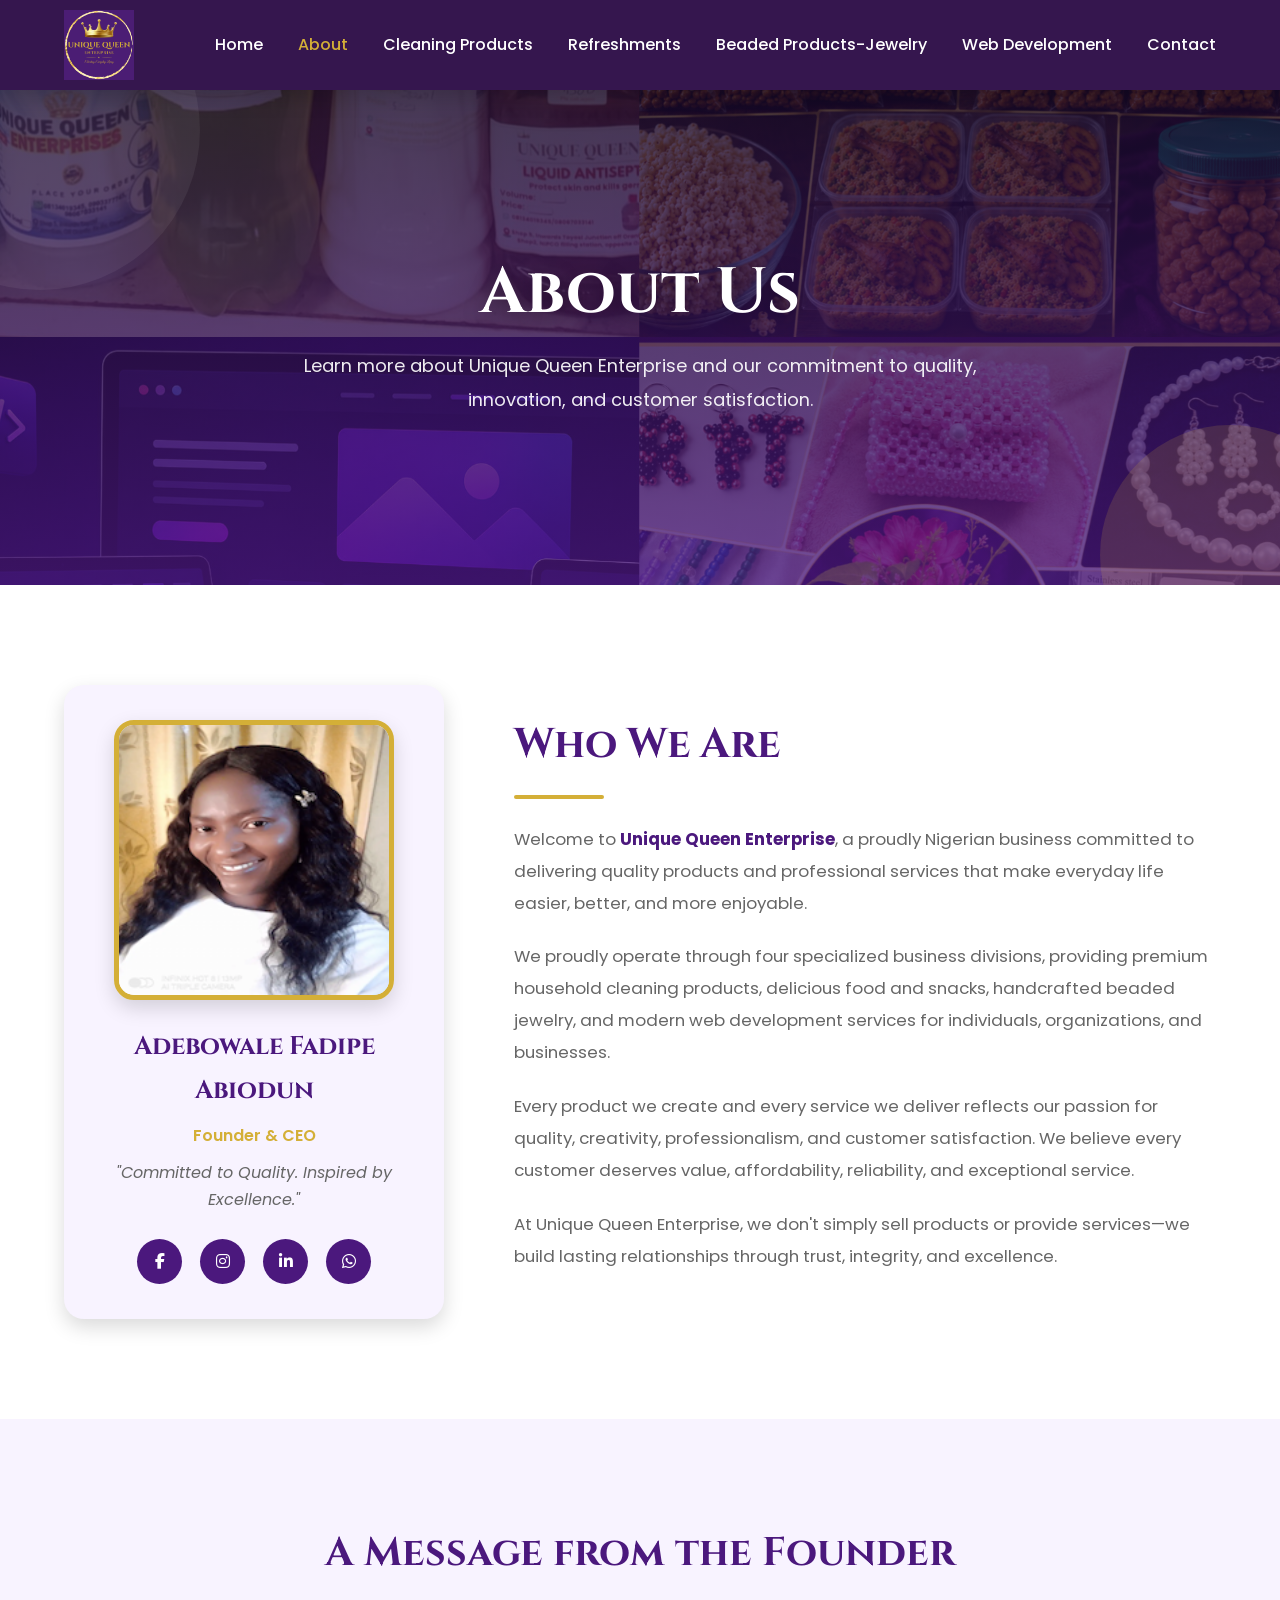
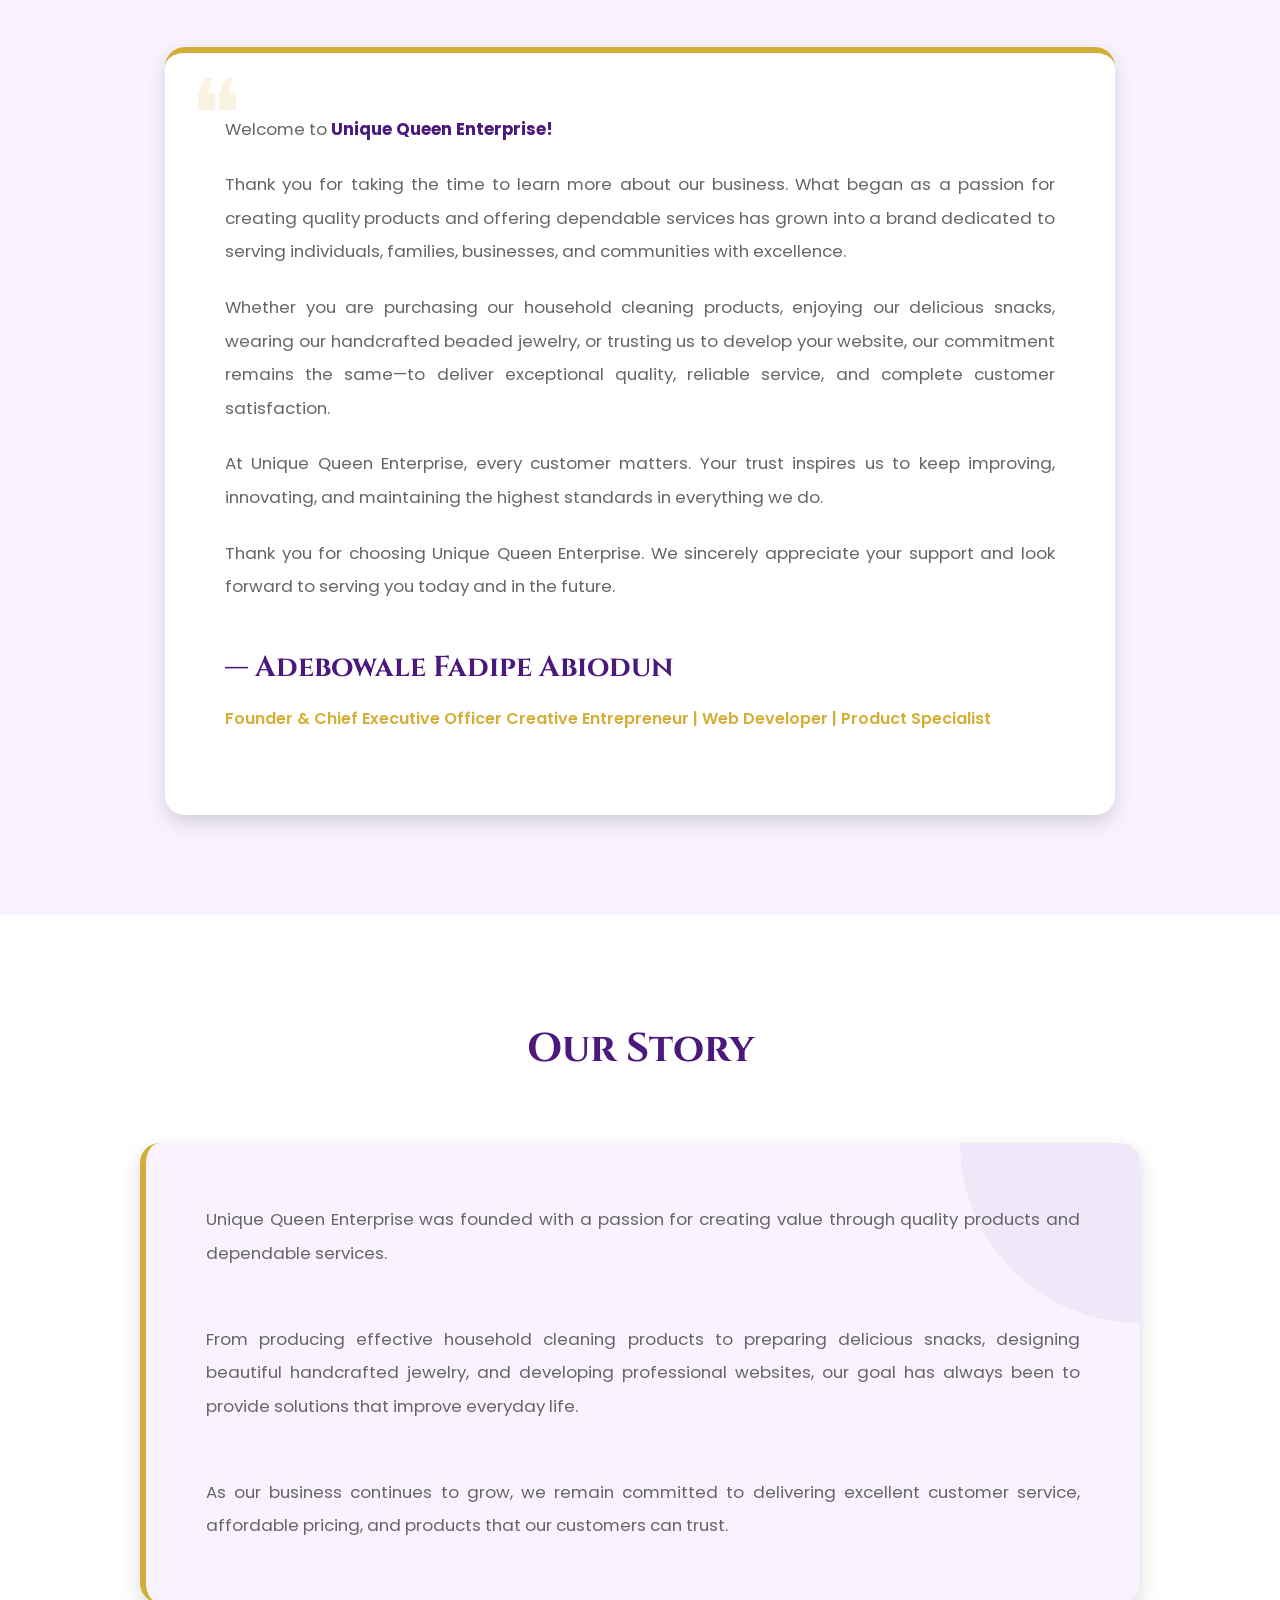
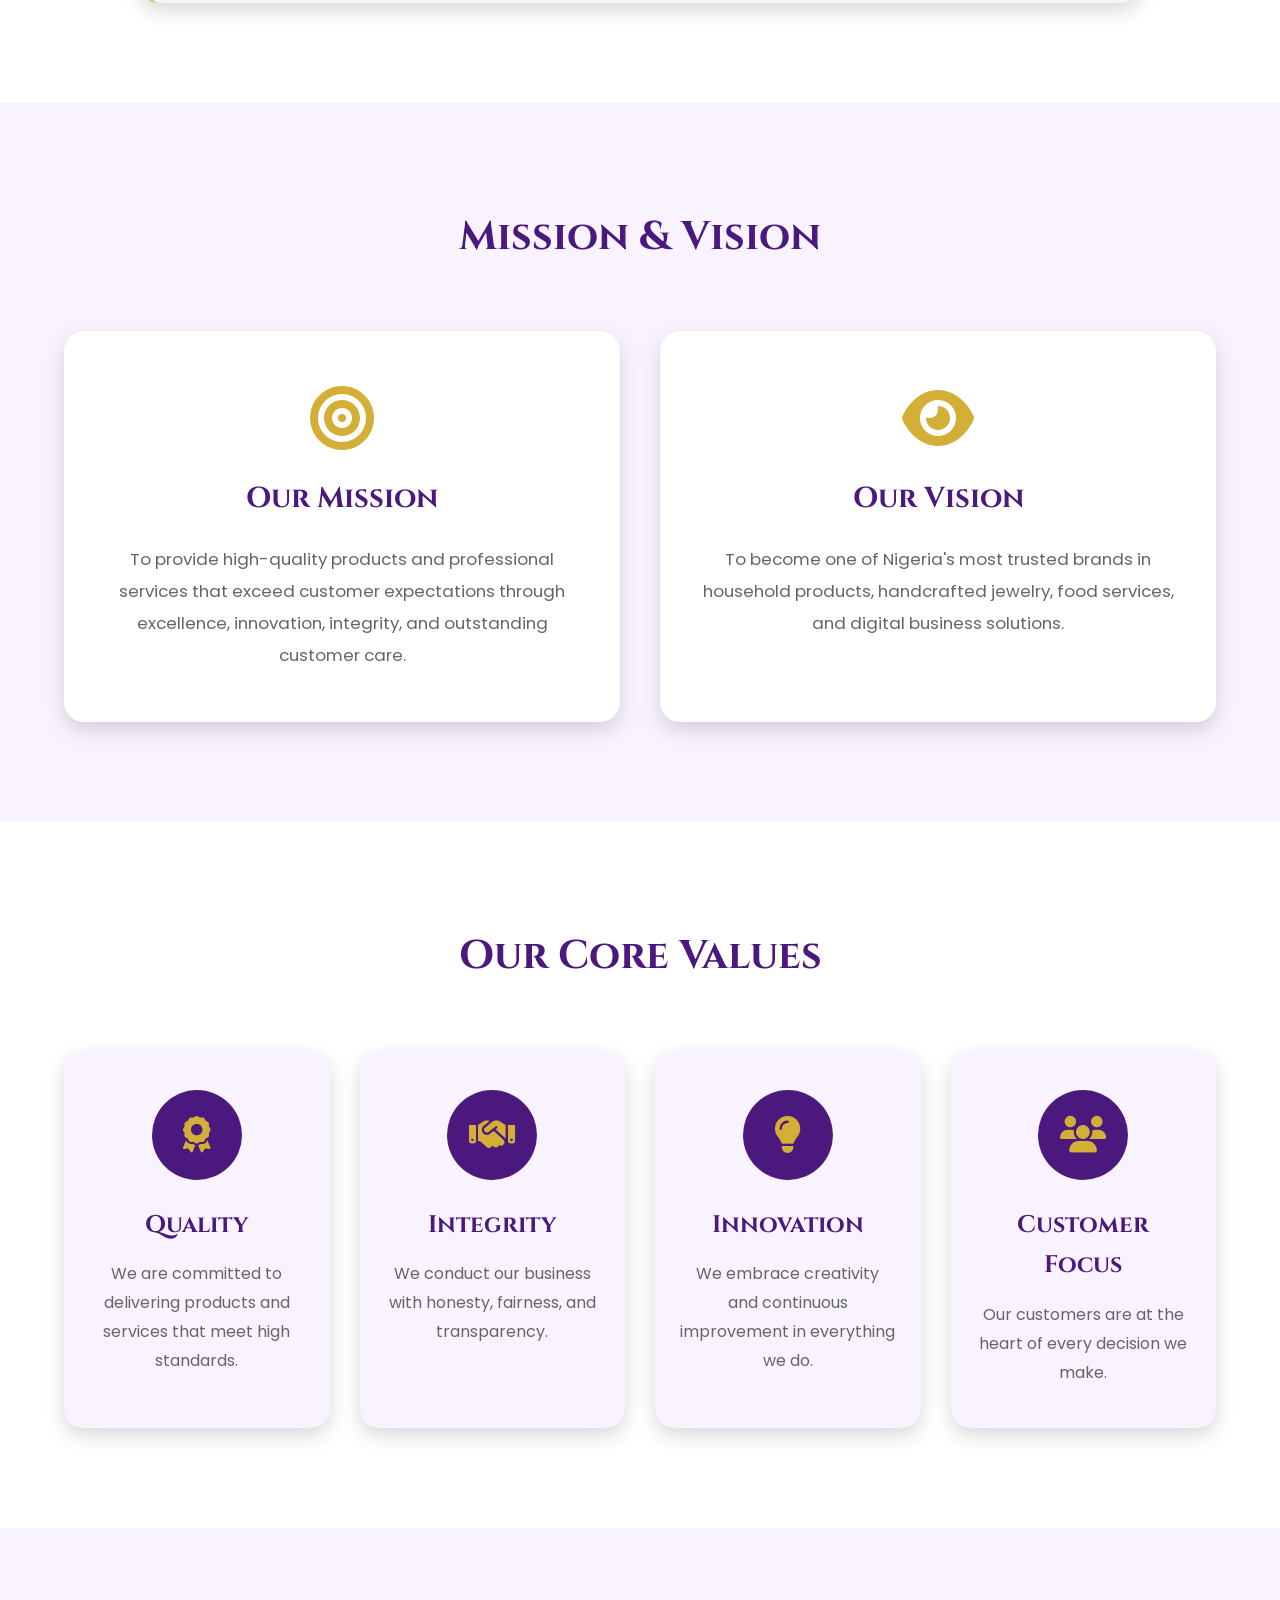
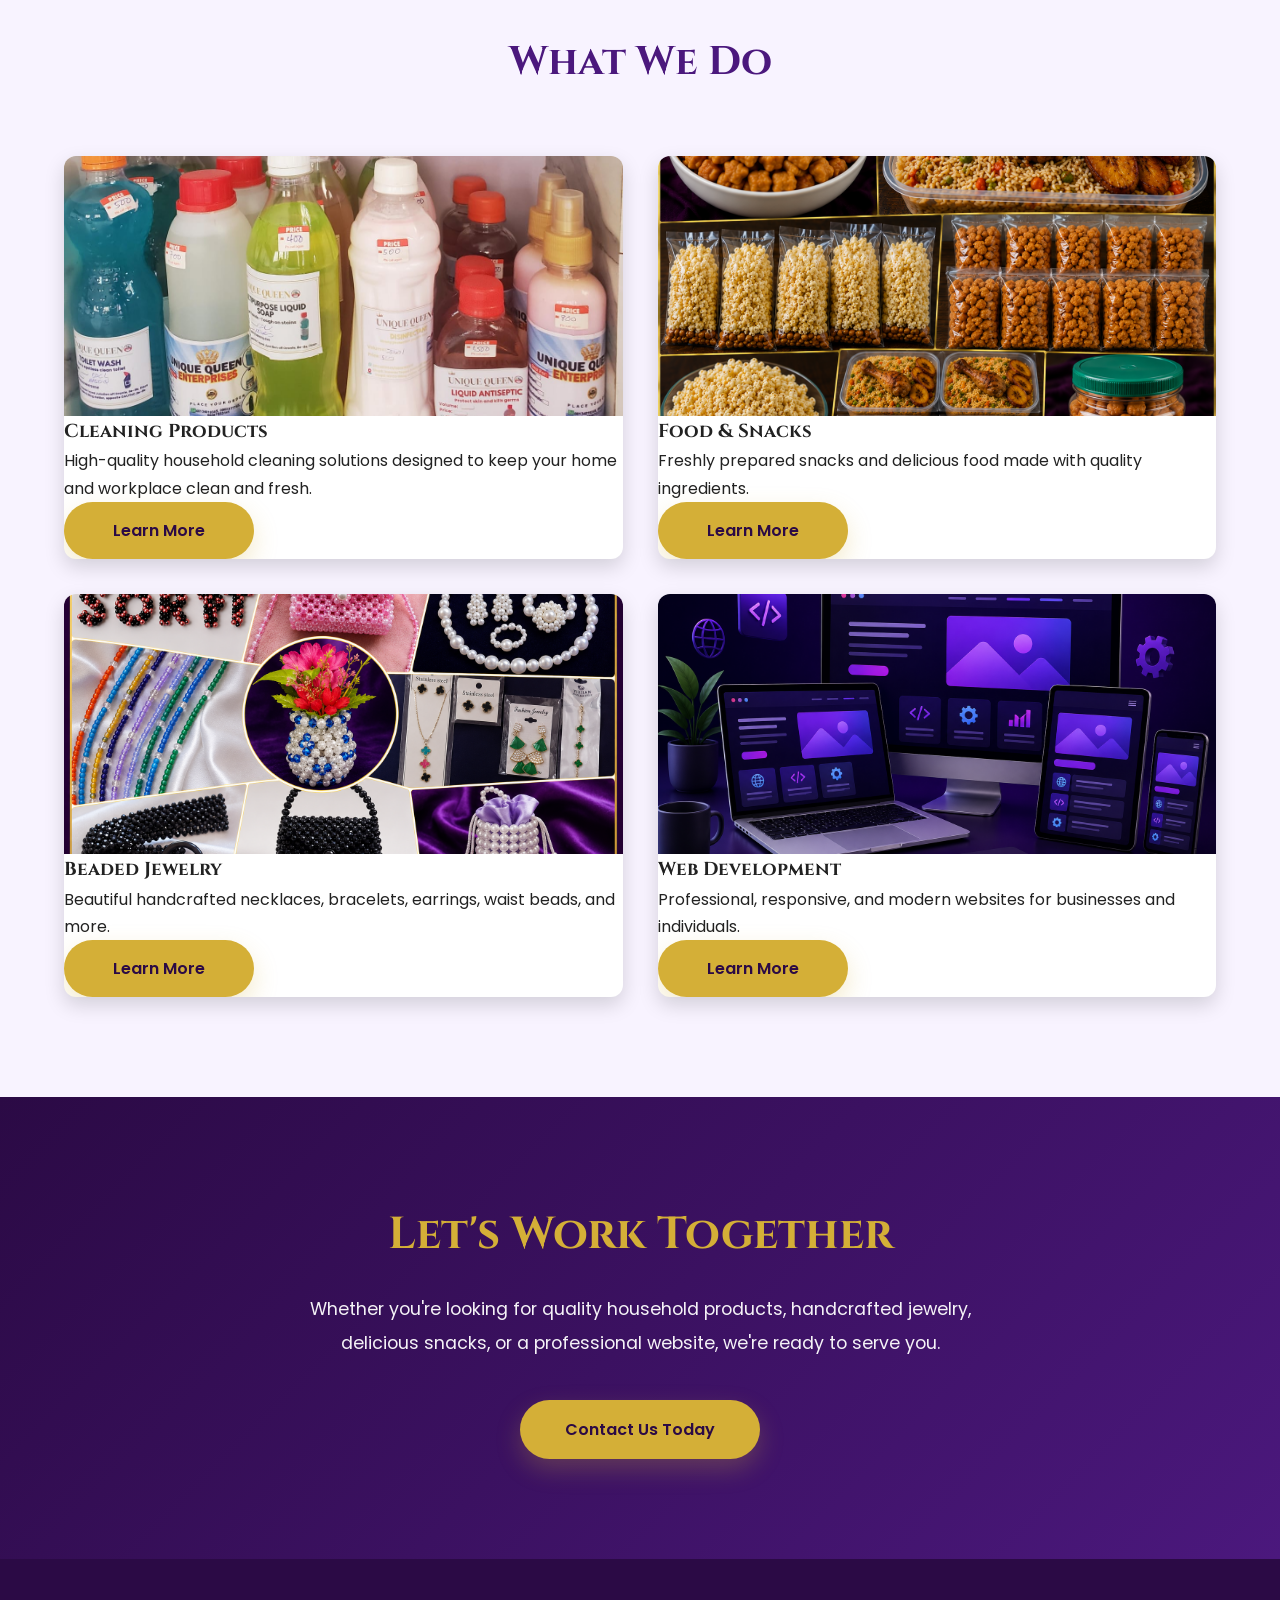
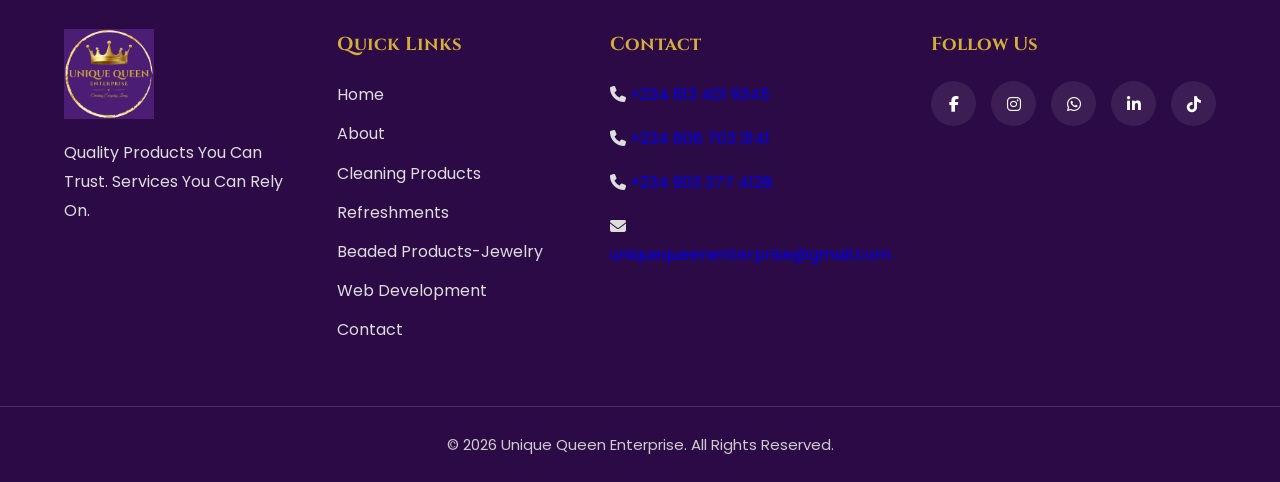
==== about.html @ b4d43f3b "Initial website upload" ====
<!DOCTYPE html>
<html lang="en">

<head>
    <meta charset="UTF-8">
    <meta name="viewport" content="width=device-width, initial-scale=1.0">
    <title>Unique Queen Enterprise | Your Trusted Partner for Quality Products, Creative Crafts & Digital Solutions.</title>
    <meta name="description"content="Unique Queen Enterprise offers quality household cleaning products, food and snacks, beaded jewelry, and professional web development services.">
    <!-- Google Fonts -->
    <link rel="preconnect" href="https://fonts.googleapis.com">
    <link rel="preconnect" href="https://fonts.gstatic.com" crossorigin>
    <link href="https://fonts.googleapis.com/css2?family=Cinzel:wght@500;600;700&family=Poppins:wght@300;400;500;600;700&display=swap" rel="stylesheet">
    <!-- Font Awesome -->
    <link rel="stylesheet" href="https://cdnjs.cloudflare.com/ajax/libs/font-awesome/6.6.0/css/all.min.css">
    <!-- CSS -->
    <link rel="stylesheet" href="css/style.css">
    <link rel="stylesheet" href="css/about.css">
    <link rel="stylesheet" href="css/responsive.css">
</head>

<body>
    <!--==========================
            HEADER
    ===========================-->
    <header class="header">
        <div class="container">
            <a href="index.html" class="logo">
                <img src="images/logo.png" alt="Unique Queen Enterprise Logo">
            </a>
            <nav class="navbar">
                <ul class="nav-links">
                    <li><a href="index.html">Home</a></li>
                    <li><a href="about.html" class="active" >About</a></li>
                    <li><a href="cleaning-products.html">Cleaning Products</a></li>
                    <li><a href="refreshments.html">Refreshments</a></li>
                    <li><a href="jewelry-beads.html">Beaded Products-Jewelry</a></li>
                    <li><a href="web-development.html">Web Development</a></li>
                    <li><a href="contact.html">Contact</a></li>
                </ul>
            </nav>
            <div class="menu-toggle">
                <i class="fa-solid fa-bars"></i>
            </div>
        </div>
    </header>

    <!--======================================
            PAGE BANNER
    =======================================-->
    <section class="page-banner">
        <div class="container">
            <h1>About Us</h1>
            <p>
                Learn more about Unique Queen Enterprise and our commitment to quality,
                innovation, and customer satisfaction.
            </p>
        </div>

</section>

<!--======================================
            WHO WE ARE
=======================================-->

<section class="about section">

    <div class="container about-container">

        <div class="about-image">

            <img src="images/abiodun profile.png"
                alt="Adebowale Fadipe Abiodun - Founder of Unique Queen Enterprise">

            <h3 class="owner-name">
                Adebowale Fadipe Abiodun
            </h3>

            <p class="owner-title">
                Founder & CEO
            </p>

            <p class="owner-quote">
                "Committed to Quality. Inspired by Excellence."
            </p>

            <div class="owner-social">

                <a href="#" aria-label="Facebook">
                    <i class="fab fa-facebook-f"></i>
                </a>

                <a href="#" aria-label="Instagram">
                    <i class="fab fa-instagram"></i>
                </a>

                <a href="#" aria-label="LinkedIn">
                    <i class="fab fa-linkedin-in"></i>
                </a>

                <a href="#" aria-label="WhatsApp">
                    <i class="fab fa-whatsapp"></i>
                </a>

            </div>

        </div>

        <div class="about-text">

            <h2>Who We Are</h2>

            <p>

                Welcome to <strong>Unique Queen Enterprise</strong>,
                a proudly Nigerian business committed to delivering
                quality products and professional services that make
                everyday life easier, better, and more enjoyable.

            </p>

            <p>

                We proudly operate through four specialized business
                divisions, providing premium household cleaning
                products, delicious food and snacks, handcrafted
                beaded jewelry, and modern web development services
                for individuals, organizations, and businesses.

            </p>

            <p>

                Every product we create and every service we deliver
                reflects our passion for quality, creativity,
                professionalism, and customer satisfaction.
                We believe every customer deserves value,
                affordability, reliability, and exceptional service.

            </p>

            <p>

                At Unique Queen Enterprise, we don't simply sell
                products or provide services—we build lasting
                relationships through trust, integrity,
                and excellence.

            </p>

        </div>

    </div>

</section>

<!--======================================
        MESSAGE FROM THE FOUNDER
=======================================-->

<section class="section founder-message">

    <div class="container">

        <h2 class="section-title">

            A Message from the Founder

        </h2>

        <div class="card">

            <div class="founder-content">

                <p>

                    Welcome to <strong>Unique Queen Enterprise!</strong>

                </p>

                <p>

                    Thank you for taking the time to learn more about our
                    business. What began as a passion for creating quality
                    products and offering dependable services has grown into
                    a brand dedicated to serving individuals, families,
                    businesses, and communities with excellence.

                </p>

                <p>

                    Whether you are purchasing our household cleaning
                    products, enjoying our delicious snacks,
                    wearing our handcrafted beaded jewelry,
                    or trusting us to develop your website,
                    our commitment remains the same—to deliver
                    exceptional quality, reliable service,
                    and complete customer satisfaction.

                </p>

                <p>

                    At Unique Queen Enterprise, every customer matters.
                    Your trust inspires us to keep improving,
                    innovating, and maintaining the highest standards
                    in everything we do.

                </p>

                <p>

                    Thank you for choosing Unique Queen Enterprise.
                    We sincerely appreciate your support and look
                    forward to serving you today and in the future.

                </p>

                <h3 class="signature">

                    — Adebowale Fadipe Abiodun

                </h3>

                <p class="owner-title">

                    Founder & Chief Executive Officer
                    Creative Entrepreneur | Web Developer | Product Specialist

                </p>

            </div>

        </div>

    </div>

</section>

<!--======================================
            OUR STORY
=======================================-->

<section class="section our-story">

    <div class="container">

        <h2 class="section-title">Our Story</h2>

        <div class="story-card">

            <div class="story-content">

                <p>

                    Unique Queen Enterprise was founded with a passion for
                    creating value through quality products and dependable
                    services.

                </p>

                <br>

                <p>

                    From producing effective household cleaning products to
                    preparing delicious snacks, designing beautiful handcrafted
                    jewelry, and developing professional websites, our goal has
                    always been to provide solutions that improve everyday life.

                </p>

                <br>

                <p>

                    As our business continues to grow, we remain committed to
                    delivering excellent customer service, affordable pricing,
                    and products that our customers can trust.

                </p>

            </div>

        </div>

    </div>

</section>

<!--======================================
            MISSION & VISION
=======================================-->

<section class="why-us section">

    <div class="container">

        <h2 class="section-title">

            Mission & Vision

        </h2>

        <div class="features">

            <div class="feature">

                <i class="fas fa-bullseye"></i>

                <h3>Our Mission</h3>

                <p>

                    To provide high-quality products and professional services
                    that exceed customer expectations through excellence,
                    innovation, integrity, and outstanding customer care.

                </p>

            </div>

            <div class="feature">

                <i class="fas fa-eye"></i>

                <h3>Our Vision</h3>

                <p>

                    To become one of Nigeria's most trusted brands in household
                    products, handcrafted jewelry, food services, and digital
                    business solutions.

                </p>

            </div>

        </div>

    </div>

</section>

<!--======================================
            OUR CORE VALUES
=======================================-->

<section class="services section">

    <div class="container">

        <h2 class="section-title">

            Our Core Values

        </h2>

        <div class="features">

            <div class="feature">

                <i class="fas fa-award"></i>

                <h3>Quality</h3>

                <p>
                    We are committed to delivering products and services that
                    meet high standards.
                </p>

            </div>

            <div class="feature">

                <i class="fas fa-handshake"></i>

                <h3>Integrity</h3>

                <p>
                    We conduct our business with honesty, fairness,
                    and transparency.
                </p>

            </div>

            <div class="feature">

                <i class="fas fa-lightbulb"></i>

                <h3>Innovation</h3>

                <p>
                    We embrace creativity and continuous improvement in
                    everything we do.
                </p>

            </div>

            <div class="feature">

                <i class="fas fa-users"></i>

                <h3>Customer Focus</h3>

                <p>
                    Our customers are at the heart of every decision we make.
                </p>

            </div>

        </div>

    </div>

</section>

<!--======================================
            WHAT WE DO
=======================================-->

<section class="section">

    <div class="container">

        <h2 class="section-title">

            What We Do

        </h2>

        <div class="card-container">

            <div class="card">

                <img src="images/cleaning products.jpg"
                    alt="Cleaning Products">

                <h3>Cleaning Products</h3>

                <p>

                    High-quality household cleaning solutions designed to keep
                    your home and workplace clean and fresh.

                </p>

                <a href="cleaning.html" class="btn btn-primary">
                    Learn More
                </a>

            </div>

            <div class="card">

                <img src="images/Food and snack.png"
                    alt="Food and Snacks">

                <h3>Food & Snacks</h3>

                <p>

                    Freshly prepared snacks and delicious food made with quality
                    ingredients.

                </p>

                <a href="snacks.html" class="btn btn-primary">
                    Learn More
                </a>

            </div>

            <div class="card">

                <img src="images/Bead.png"
                    alt="Beaded Jewelry">

                <h3>Beaded Jewelry</h3>

                <p>

                    Beautiful handcrafted necklaces, bracelets,
                    earrings, waist beads, and more.

                </p>

                <a href="jewelry.html" class="btn btn-primary">
                    Learn More
                </a>

            </div>

            <div class="card">

                <img src="images/web.png"
                    alt="Web Development">

                <h3>Web Development</h3>

                <p>

                    Professional, responsive, and modern websites for businesses
                    and individuals.

                </p>

                <a href="web-development.html" class="btn btn-primary">
                    Learn More
                </a>

            </div>

        </div>

    </div>

</section>

<!--======================================
            CALL TO ACTION
=======================================-->

<section class="cta">

    <div class="container">

        <h2>

            Let's Work Together

        </h2>

        <p>

            Whether you're looking for quality household products,
            handcrafted jewelry, delicious snacks, or a professional
            website, we're ready to serve you.

        </p>

        <a href="contact.html" class="btn btn-primary">

            Contact Us Today

        </a>

    </div>

</section>

    <!--==========================
            FOOTER
    ===========================-->
    <footer class="footer">
        <div class="container footer-container">
        <!-- Company Info -->
            <div class="footer-box">
                <a href="index.html">
                    <img src="images/logo.png" alt="Unique Queen Enterprise Logo">
                </a>
                <p>
                    Quality Products You Can Trust.
                    Services You Can Rely On.
                </p>
            </div>
        <!-- Quick Links -->
            <div class="footer-box">
                <h3>Quick Links</h3>
                <ul>
                    <li><a href="index.html">Home</a></li>
                    <li><a href="about.html">About</a></li>
                    <li><a href="cleaning-products.html">Cleaning Products</a></li>
                    <li><a href="refreshments.html">Refreshments</a></li>
                    <li><a href="jewelry-beads.html">Beaded Products-Jewelry</a></li>
                    <li><a href="web-development.html">Web Development</a></li>
                    <li><a href="contact.html">Contact</a></li>
                </ul>
            </div>

        <!-- Contact -->
            <div class="footer-box">
                <h3>Contact</h3>
                <p>  
                    <i class="fa-solid fa-phone"></i>
                    <a href="tel:+2348134019345">
                        +234 813 401 9345
                    </a>
                </p>
                <p>
                    <i class="fa-solid fa-phone"></i>
                    <a href="tel:+2348067033141">
                        +234 806 703 3141
                    </a>
                </p>
                <p>
                    <i class="fa-solid fa-phone"></i>
                    <a href="tel:+2349033774128">
                        +234 903 377 4128
                    </a>
                </p>
                <p>
                    <i class="fa-solid fa-envelope"></i>
                    <a href="mailto:uniquequeenenterprise@gmail.com">
                        uniquequeenenterprise@gmail.com
                    </a>
                </p>
            </div>

        <!-- Social Media -->
            <div class="footer-box">
                <h3>Follow Us</h3>
                <div class="social-icons">
                    <a href="#"><i class="fab fa-facebook-f"></i></a>
                    <a href="#"><i class="fab fa-instagram"></i></a>
                    <a href="https://wa.me/2348134019345"><i class="fab fa-whatsapp"></i></a>
                    <a href="#"><i class="fab fa-linkedin-in"></i></a>
                    <a href="#"><i class="fab fa-tiktok"></i></a>
                </div>
            </div>
        </div>
        <div class="copyright">
            <p>
                &copy; 2026 Unique Queen Enterprise. All Rights Reserved.
            </p>
        </div>
    </footer>
    <!-- JavaScript -->
    <script src="js/script.js"></script>

</body>

</html>
---- css/style.css ----
/*======================================
        UNIQUE QUEEN ENTERPRISE
        MAIN STYLESHEET
======================================*/

/*======================================
        GOOGLE FONTS
======================================*/

@import url('https://fonts.googleapis.com/css2?family=Cinzel:wght@500;600;700&family=Poppins:wght@300;400;500;600;700&display=swap');

/*======================================
        CSS VARIABLES
======================================*/

:root{

    --primary:#4B187D;
    --secondary:#2B0A45;
    --gold:#D4AF37;
    --white:#ffffff;
    --light:#F8F3FF;
    --dark:#222222;
    --gray:#666666;

    --shadow:0 8px 20px rgba(0,0,0,.15);

    --transition:.4s ease;

    --radius:12px;

}

/*======================================
        RESET
======================================*/

*{
    margin:0;
    padding:0;
    box-sizing:border-box;
}

html{
    scroll-behavior:smooth;
}

body{

    font-family:'Poppins',sans-serif;

    color:var(--dark);

    background:var(--light);

    line-height:1.7;

    overflow-x:hidden;

}

img{

    display:block;

    width:100%;

}

ul{

    list-style:none;

}

a{

    text-decoration:none;

}

.container{

    width:90%;

    max-width:1200px;

    margin:auto;

}

.section{

    padding:100px 0;

}

/*======================================
        HEADINGS
======================================*/

h1,
h2,
h3,
h4{

    font-family:'Cinzel',serif;

}

.section-title{

    text-align:center;

    color:var(--primary);

    font-size:2.5rem;

    margin-bottom:60px;

}

/*======================================
        HEADER
======================================*/

.header{

    position:fixed;

    width:100%;

    top:0;

    left:0;

    z-index:999;

    background:rgba(43,10,69,.95);

    backdrop-filter:blur(8px);

    box-shadow:var(--shadow);

}

.header .container{

    display:flex;

    justify-content:space-between;

    align-items:center;

    height:90px;

}

.logo img{

    width:70px;

}

/*======================================
        NAVIGATION
======================================*/

.navbar{

    display:flex;

    align-items:center;

}

.nav-links{

    display:flex;

    gap:35px;

}

.nav-links li{

    list-style:none;

}

.nav-links a{

    color:var(--white);

    font-size:16px;

    font-weight:500;

    transition:var(--transition);

}

.nav-links a:hover{

    color:var(--gold);

}

.nav-links a.active{

    color:var(--gold);

}

.menu-toggle{

    display:none;

    font-size:28px;

    color:white;

    cursor:pointer;

}

/*======================================
            HERO
======================================*/

.hero{

    padding-top:90px;

    min-height:100vh;

    display:flex;

    align-items:center;

    position:relative;

    overflow:hidden;

    /* Background Image */

    background-image:
        linear-gradient(rgba(25,10,45,.78), rgba(75,24,125,.78)),
        url("../images/heroimage.jpg");

    background-size:cover;

    background-position:center;

    background-repeat:no-repeat;

}

/* Decorative Shapes */

.hero::before{

    content:"";

    position:absolute;

    width:350px;

    height:350px;

    background:rgba(255,255,255,.06);

    border-radius:50%;

    top:-120px;

    left:-120px;

}

.hero::after{

    content:"";

    position:absolute;

    width:280px;

    height:280px;

    background:rgba(212,175,55,.18);

    border-radius:50%;

    bottom:-100px;

    right:-80px;

}

.hero-overlay{

    width:100%;

    position:relative;

    z-index:2;

    padding:80px 0;

}

/*======================================
        HERO CONTENT
======================================*/

.hero-content{

    max-width:700px;

    display:flex;

    flex-direction:column;

    align-items:flex-start;

}

/* Subtitle */

.hero-subtitle{

    display:inline-block;

    padding:10px 22px;

    background:rgba(255,255,255,.12);

    color:var(--gold);

    border:1px solid rgba(255,255,255,.15);

    border-radius:30px;

    font-size:.95rem;

    font-weight:600;

    letter-spacing:.5px;

    margin-bottom:25px;

    backdrop-filter:blur(8px);

}

/* Heading */

.hero-content h1{

    font-size:4rem;

    line-height:1.15;

    color:var(--white);

    margin-bottom:25px;

    text-shadow:0 4px 20px rgba(0,0,0,.35);

}

/* Paragraph */

.hero-content p{

    max-width:620px;

    font-size:1.12rem;

    color:rgba(255,255,255,.92);

    line-height:1.9;

    margin-bottom:35px;

}

/*======================================
        HERO BUTTONS
======================================*/

.hero-buttons{

    display:flex;

    gap:20px;

    flex-wrap:wrap;

}

/*======================================
            BUTTONS
======================================*/

.btn{

    display:inline-flex;

    align-items:center;

    justify-content:center;

    min-width:190px;

    padding:15px 34px;

    border-radius:50px;

    font-weight:600;

    transition:var(--transition);

}

/* Primary */

.btn-primary{

    background:var(--gold);

    color:var(--secondary);

    box-shadow:0 10px 25px rgba(212,175,55,.25);

}

.btn-primary:hover{

    background:var(--white);

    color:var(--primary);

    transform:translateY(-3px);

}

/* Secondary */

.btn-secondary{

    background:rgba(255,255,255,.12);

    border:2px solid rgba(255,255,255,.75);

    color:var(--white);

    backdrop-filter:blur(6px);

}

.btn-secondary:hover{

    background:var(--white);

    color:var(--primary);

    transform:translateY(-3px);

}

/*======================================
            ABOUT
======================================*/

.about{

    background:var(--white);

}

.about-container{

    display:grid;

    grid-template-columns:1fr 1fr;

    align-items:center;

    gap:70px;

}

.about-image{

    text-align:center;

}

.about-image img{

    width:100%;

    max-width:450px;

    border-radius:25px;

    border:5px solid var(--gold);

    box-shadow:var(--shadow);

    transition:var(--transition);

}

.about-image img:hover{

    transform:scale(1.03);

}

.about-text h2{

    color:var(--primary);

    font-size:2.5rem;

    margin-bottom:25px;

    position:relative;

}

.about-text h2::after{

    content:"";

    display:block;

    width:80px;

    height:4px;

    background:var(--gold);

    margin-top:12px;

    border-radius:10px;

}

.about-text p{

    color:var(--gray);

    font-size:1.05rem;

    line-height:1.9;

    margin-bottom:20px;

}

.about-text strong{

    color:var(--primary);

}

.about-text .btn{

    margin-top:15px;

}

/*======================================
        OUR BUSINESS
======================================*/

.services{

    background:var(--light);

}

.section-header{

    text-align:center;

    max-width:750px;

    margin:0 auto 60px;

}

.section-header h2{

    font-size:2.5rem;

    color:var(--primary);

    margin-bottom:20px;

    position:relative;

}

.section-header h2::after{

    content:"";

    display:block;

    width:80px;

    height:4px;

    background:var(--gold);

    margin:15px auto 0;

    border-radius:10px;

}

.section-header p{

    color:var(--gray);

    font-size:1.05rem;

    line-height:1.8;

}

.card-container{

    display:grid;

    grid-template-columns:repeat(2,1fr);

    gap:35px;

}

.card{

    background:var(--white);

    border-radius:var(--radius);

    overflow:hidden;

    box-shadow:var(--shadow);

    transition:var(--transition);

}

.card:hover{

    transform:translateY(-10px);

}

.card img{

    width:100%;

    height:260px;

    object-fit:cover;

    transition:var(--transition);

}

.card:hover img{

    transform:scale(1.05);

}

.card-content{

    padding:30px;

}

.card-content h3{

    color:var(--primary);

    font-size:1.6rem;

    margin-bottom:15px;

}

.card-content p{

    color:var(--gray);

    line-height:1.8;

    margin-bottom:25px;

}

.card-content .btn{

    display:inline-block;

}

/*======================================
        WHY CHOOSE US
======================================*/

.why-us{

    background:var(--white);

}

.features{

    display:grid;

    grid-template-columns:repeat(4,1fr);

    gap:30px;

    margin-top:60px;

}

.feature{

    background:var(--light);

    padding:40px 25px;

    text-align:center;

    border-radius:var(--radius);

    box-shadow:var(--shadow);

    transition:var(--transition);

    cursor:pointer;

}

.feature:hover{

    background:var(--primary);

    transform:translateY(-10px);

}

.feature i{

    font-size:3rem;

    color:var(--gold);

    margin-bottom:20px;

    transition:var(--transition);

}

.feature h3{

    color:var(--primary);

    font-size:1.4rem;

    transition:var(--transition);

}

.feature:hover h3{

    color:var(--white);

}

.feature:hover i{

    transform:rotate(10deg) scale(1.1);

}

/*======================================
            CALL TO ACTION
======================================*/

.cta{

    background:linear-gradient(
        rgba(43,10,69,.92),
        rgba(75,24,125,.92)
    ),
    url("../images/cta-bg.jpg");

    background-size:cover;

    background-position:center;

    background-repeat:no-repeat;

    text-align:center;

    color:var(--white);

    padding:100px 0;

}

.cta h2{

    font-size:2.8rem;

    color:var(--gold);

    margin-bottom:20px;

}

.cta p{

    max-width:700px;

    margin:0 auto 40px;

    font-size:1.1rem;

    line-height:1.8;

}

.cta .btn{

    display:inline-block;

    padding:15px 40px;

}

/*======================================
            CALL TO ACTION
======================================*/


/*======================================
                FOOTER
======================================*/

.footer{

    background:var(--secondary);
    color:white;
    padding-top:70px;

}

.footer-container{

    display:grid;
    grid-template-columns:repeat(4,1fr);
    gap:40px;

}

.footer-box img{

    width:90px;
    margin-bottom:20px;

}

.footer-box h3{

    color:var(--gold);
    margin-bottom:20px;

}

.footer-box p{

    color:#ddd;
    margin-bottom:15px;
    line-height:1.8;

}

.footer-box ul li{

    margin-bottom:12px;

}

.footer-box ul li a{

    color:#ddd;
    transition:.3s;

}

.footer-box ul li a:hover{

    color:var(--gold);
    padding-left:8px;

}

/*======================================
            SOCIAL ICONS
======================================*/

.social-icons{

    display:flex;
    gap:15px;
    margin-top:15px;

}

.social-icons a{

    width:45px;
    height:45px;

    display:flex;
    justify-content:center;
    align-items:center;

    background:rgba(255,255,255,.08);

    border-radius:50%;

    color:white;

    transition:.4s;

}

.social-icons a:hover{

    background:var(--gold);

    color:var(--secondary);

    transform:translateY(-5px);

}

/*======================================
            COPYRIGHT
======================================*/

.copyright{

    border-top:1px solid rgba(255,255,255,.15);

    text-align:center;

    margin-top:50px;

    padding:25px;

    font-size:15px;

    color:#ccc;

}

/*======================================
            SCROLLBAR
======================================*/

::-webkit-scrollbar{

    width:10px;

}

::-webkit-scrollbar-track{

    background:#eee;

}

::-webkit-scrollbar-thumb{

    background:var(--primary);
    border-radius:20px;

}

::-webkit-scrollbar-thumb:hover{

    background:var(--gold);

}

/*======================================
            SELECTION
======================================*/

::selection{

    background:var(--gold);

    color:white;

}

/*======================================
        SMOOTH HOVER EFFECTS
======================================*/

img,
.card,
.feature,
.btn,
.social-icons a{

    transition:all .4s ease;

}

.card:hover img{

    transform:scale(1.05);

}

/*======================================
            CONTACT
======================================*/

.contact{

    background:var(--light);

}

.contact-container{

    display:grid;

    grid-template-columns:1fr 1fr;

    gap:50px;

}

.contact-info{

    display:flex;

    flex-direction:column;

    gap:25px;

}

.contact-box{

    display:flex;

    align-items:flex-start;

    gap:20px;

    background:white;

    padding:25px;

    border-radius:15px;

    box-shadow:var(--shadow);

}

.contact-box i{

    font-size:30px;

    color:var(--gold);

}

.contact-box h3{

    color:var(--primary);

    margin-bottom:10px;

}

.contact-box p{

    color:var(--gray);

}

/*======================================
        SCROLL TO TOP
======================================*/

.scroll-top{

    position:fixed;

    right:25px;

    bottom:25px;

    width:50px;

    height:50px;

    background:var(--gold);

    color:var(--secondary);

    display:flex;

    justify-content:center;

    align-items:center;

    border-radius:50%;

    text-decoration:none;

    font-size:20px;

    box-shadow:var(--shadow);

    transition:.4s;

    z-index:999;

}

.scroll-top:hover{

    background:var(--primary);

    color:white;

    transform:translateY(-8px);

}

/*======================================
        UTILITIES
======================================*/

.text-center{

    text-align:center;

}

.mt-1{

    margin-top:10px;

}

.mt-2{

    margin-top:20px;

}

.mt-3{

    margin-top:30px;

}

.mt-4{

    margin-top:40px;

}

.mb-1{

    margin-bottom:10px;

}

.mb-2{

    margin-bottom:20px;

}

.mb-3{

    margin-bottom:30px;

}

.mb-4{

    margin-bottom:40px;

}

/*======================================
        ANIMATIONS
======================================*/

.fade-up{

    animation:fadeUp 1s ease;

}

.fade-in{

    animation:fadeIn 1.2s ease;

}

.zoom-in{

    animation:zoomIn 1s ease;

}

/*======================================
            KEYFRAMES
======================================*/

@keyframes fadeUp{

    from{

        opacity:0;

        transform:translateY(40px);

    }

    to{

        opacity:1;

        transform:translateY(0);

    }

}

@keyframes fadeIn{

    from{

        opacity:0;

    }

    to{

        opacity:1;

    }

}

@keyframes zoomIn{

    from{

        opacity:0;

        transform:scale(.8);

    }

    to{

        opacity:1;

        transform:scale(1);

    }

}

/*======================================
        IMAGE HOVER EFFECT
======================================*/

.about-image img,
.card img{

    transition:.5s;

}

.about-image:hover img,
.card:hover img{

    transform:scale(1.05);

}

/*======================================
        INPUT PLACEHOLDER
======================================*/

input::placeholder,
textarea::placeholder{

    color:#999;

}

/*======================================
        REMOVE DEFAULT BUTTON STYLE
======================================*/

button{

    border:none;

    cursor:pointer;

    font-family:'Poppins',sans-serif;

}
---- css/about.css ----
/*======================================
            PAGE BANNER
======================================*/

.page-banner{

    min-height:55vh;

    display:flex;

    justify-content:center;

    align-items:center;

    text-align:center;

    position:relative;

    overflow:hidden;

    color:var(--white);

    margin-top:90px;

    background-image:
        linear-gradient(rgba(25,10,45,.78),
        rgba(75,24,125,.78)),
        url("../images/heroimage.jpg");

    background-size:cover;

    background-position:center;

    background-repeat:no-repeat;

}

/* Decorative glow */

.page-banner::before{

    content:"";

    position:absolute;

    width:320px;

    height:320px;

    background:rgba(255,255,255,.06);

    border-radius:50%;

    top:-120px;

    left:-120px;

}

.page-banner::after{

    content:"";

    position:absolute;

    width:260px;

    height:260px;

    background:rgba(212,175,55,.16);

    border-radius:50%;

    bottom:-100px;

    right:-80px;

}

/* Content */

.page-banner .container{

    position:relative;

    z-index:2;

    max-width:900px;

    padding:0 20px;

}

.page-banner h1{

    font-size:4rem;

    line-height:1.1;

    color:var(--white);

    margin-bottom:20px;

    text-shadow:0 4px 20px rgba(0,0,0,.35);

}

.page-banner p{

    max-width:720px;

    margin:0 auto;

    font-size:1.12rem;

    line-height:1.9;

    color:rgba(255,255,255,.92);

}

/*======================================
            WHO WE ARE
======================================*/

.about{

    background:var(--white);

}

.about-container{

    display:grid;

    grid-template-columns:380px 1fr;

    align-items:center;

    gap:70px;

}

/*==============================
        FOUNDER CARD
==============================*/

.about-image{

    background:var(--light);

    padding:35px;

    border-radius:20px;

    text-align:center;

    box-shadow:var(--shadow);

}

.about-image img{

    width:100%;

    max-width:280px;

    margin:auto;

    border-radius:20px;

    border:5px solid var(--gold);

    box-shadow:var(--shadow);

    transition:var(--transition);

}

.about-image img:hover{

    transform:scale(1.03);

}

.owner-name{

    margin-top:25px;

    color:var(--primary);

    font-size:1.6rem;

}

.owner-title{

    color:var(--gold);

    font-weight:600;

    margin:10px 0;

}

.owner-quote{

    font-style:italic;

    color:var(--gray);

    margin-bottom:25px;

}

.owner-social{

    display:flex;

    justify-content:center;

    gap:18px;

}

.owner-social a{

    width:45px;

    height:45px;

    background:var(--primary);

    color:var(--white);

    display:flex;

    justify-content:center;

    align-items:center;

    border-radius:50%;

    transition:var(--transition);

}

.owner-social a:hover{

    background:var(--gold);

    color:var(--primary);

    transform:translateY(-5px);

}

/*==============================
        ABOUT TEXT
==============================*/

.about-text h2{

    color:var(--primary);

    font-size:2.6rem;

    margin-bottom:25px;

    position:relative;

}

.about-text h2::after{

    content:"";

    display:block;

    width:90px;

    height:4px;

    background:var(--gold);

    margin-top:15px;

    border-radius:10px;

}

.about-text p{

    color:var(--gray);

    line-height:1.9;

    margin-bottom:22px;

    font-size:1.05rem;

}

.about-text strong{

    color:var(--primary);

}

/*======================================
        MESSAGE FROM THE FOUNDER
======================================*/

.founder-message{

    background:var(--light);

}

.founder-message .card{

    background:var(--white);

    max-width:950px;

    margin:auto;

    padding:60px;

    border-radius:20px;

    box-shadow:var(--shadow);

    border-top:6px solid var(--gold);

    position:relative;

    overflow:hidden;

}

.founder-message .card::before{

    content:"❝";

    position:absolute;

    top:15px;

    left:25px;

    font-size:6rem;

    color:rgba(212,175,55,.15);

    font-family:serif;

    line-height:1;

}

.founder-content{

    position:relative;

    z-index:2;

}

.founder-content p{

    color:var(--gray);

    font-size:1.05rem;

    line-height:2;

    margin-bottom:22px;

    text-align:justify;

}

.founder-content strong{

    color:var(--primary);

}

.signature{

    margin-top:40px;

    color:var(--primary);

    font-size:1.8rem;

    font-family:'Cinzel',serif;

}

.founder-content .owner-title{

    margin-top:12px;

    color:var(--gold);

    font-weight:600;

    line-height:1.8;

    font-size:1rem;

}

/*======================================
            OUR STORY
======================================*/

.our-story{

    background:var(--white);

}

.story-card{

    background:var(--light);

    max-width:1000px;

    margin:auto;

    padding:60px;

    border-radius:20px;

    box-shadow:var(--shadow);

    position:relative;

    overflow:hidden;

    border-left:6px solid var(--gold);

}

.story-card::before{

    content:"";

    position:absolute;

    top:0;

    right:0;

    width:180px;

    height:180px;

    background:rgba(75,24,125,.05);

    border-radius:0 0 0 100%;

}

.story-content{

    position:relative;

    z-index:2;

}

.story-content p{

    color:var(--gray);

    font-size:1.05rem;

    line-height:2;

    margin-bottom:25px;

    text-align:justify;

}

.story-content p:last-child{

    margin-bottom:0;

}

/*======================================
        MISSION & VISION
======================================*/

.why-us{

    background:var(--light);

}

.why-us .features{

    display:grid;

    grid-template-columns:repeat(2,1fr);

    gap:40px;

    margin-top:60px;

}

.why-us .feature{

    background:var(--white);

    padding:50px 40px;

    border-radius:20px;

    text-align:center;

    box-shadow:var(--shadow);

    transition:var(--transition);

    border-top:5px solid transparent;

}

.why-us .feature:hover{

    transform:translateY(-10px);

    border-top:5px solid var(--gold);

}

.why-us .feature i{

    font-size:4rem;

    color:var(--gold);

    margin-bottom:25px;

}

.why-us .feature h3{

    color:var(--primary);

    font-size:1.8rem;

    margin-bottom:20px;

}

.why-us .feature p{

    color:var(--gray);

    font-size:1.05rem;

    line-height:1.9;

}

/*======================================
        OUR CORE VALUES
======================================*/

.services{

    background:var(--white);

}

.services .features{

    display:grid;

    grid-template-columns:repeat(4,1fr);

    gap:30px;

    margin-top:60px;

}

.services .feature{

    background:var(--light);

    padding:40px 25px;

    border-radius:20px;

    text-align:center;

    box-shadow:var(--shadow);

    transition:var(--transition);

    position:relative;

    overflow:hidden;

}

.services .feature::before{

    content:"";

    position:absolute;

    top:0;

    left:0;

    width:100%;

    height:5px;

    background:var(--gold);

    transform:scaleX(0);

    transition:var(--transition);

}

.services .feature:hover::before{

    transform:scaleX(1);

}

.services .feature:hover{

    transform:translateY(-10px);

}

.services .feature i{

    width:90px;

    height:90px;

    margin:0 auto 25px;

    border-radius:50%;

    background:var(--primary);

    color:var(--gold);

    display:flex;

    justify-content:center;

    align-items:center;

    font-size:2.3rem;

    transition:var(--transition);

}

.services .feature:hover i{

    background:var(--gold);

    color:var(--primary);

    transform:rotate(10deg) scale(1.08);

}

.services .feature h3{

    color:var(--primary);

    font-size:1.5rem;

    margin-bottom:15px;

}

.services .feature p{

    color:var(--gray);

    line-height:1.8;

    font-size:1rem;

}

/*======================================
            WHAT WE DO
======================================*/

.what-we-do{

    background:var(--light);

}

.what-we-do .card-container{

    display:grid;

    grid-template-columns:repeat(2,1fr);

    gap:35px;

    margin-top:60px;

}

.what-we-do .card{

    background:var(--white);

    border-radius:20px;

    overflow:hidden;

    box-shadow:var(--shadow);

    transition:var(--transition);

    text-align:center;

}

.what-we-do .card:hover{

    transform:translateY(-10px);

}

.what-we-do .card img{

    width:100%;

    height:250px;

    object-fit:cover;

    transition:var(--transition);

}

.what-we-do .card:hover img{

    transform:scale(1.08);

}

.what-we-do .card h3{

    color:var(--primary);

    font-size:1.6rem;

    margin:25px 20px 15px;

}

.what-we-do .card p{

    color:var(--gray);

    line-height:1.8;

    padding:0 25px;

    margin-bottom:30px;

}

.what-we-do .card .btn{

    display:inline-block;

    margin-bottom:30px;

}

/*======================================
            ABOUT PAGE CTA
======================================*/

.cta{

    background:linear-gradient(
        135deg,
        var(--secondary),
        var(--primary)
    );

    color:var(--white);

    text-align:center;

    padding:100px 0;

}

.cta .container{

    max-width:800px;

}

.cta h2{

    font-size:2.8rem;

    color:var(--gold);

    margin-bottom:20px;

}

.cta p{

    font-size:1.1rem;

    line-height:1.9;

    margin-bottom:40px;

    color:rgba(255,255,255,.95);

}

.cta .btn{

    display:inline-block;

    padding:16px 45px;

    font-size:1rem;

    transition:var(--transition);

}

.cta .btn:hover{

    transform:translateY(-5px);

}
---- css/responsive.css ----
/*======================================
        RESPONSIVE.CSS
        UNIQUE QUEEN ENTERPRISE
======================================*/

/*======================================
        MOBILE MENU
======================================*/
@media screen and (max-width:768px){
.header .container{
    height:80px;
    }

.logo img{
    width:60px;
    }

.menu-toggle{
    display:block;
    }

.navbar{
    position:absolute;
    top:80px;
    left:-100%;
    width:100%;
    background:var(--secondary);
    transition:.4s;
    }

.navbar.active{
    left:0;
    }

.nav-links{
    flex-direction:column;
    align-items:center;
    gap:25px;
    padding:40px 0;
    }

/*======================================
            HERO
======================================*/
@media screen and (max-width:992px){
.hero{
    min-height:auto;
    padding-top:90px;
    }

.hero-overlay{
    padding:60px 0;
    }

.hero-content{
    grid-template-columns:1fr;
    grid-template-areas:
        "image"
        "heading"
        "text"
        "buttons";
    text-align:center;
    gap:40px;
    }

.hero-logo{
    justify-self:center;
    max-width:450px;
    }

.hero-content h1{
    font-size:3rem;
    }

.hero-content p{
    max-width:100%;
    }

.hero-buttons{
    justify-content:center;
    }
}

@media screen and (max-width:768px){
.hero-content h1{
    font-size:2.5rem;
    }

.hero-content p{
    font-size:1rem;
    }

.hero-logo{
    max-width:350px;
    }

.hero-buttons{
    flex-direction:column;
    align-items:center;
    }

.hero-buttons .btn{
    width:240px;
    text-align:center;
    }
}

@media screen and (max-width:480px){
.hero{
    padding-top:80px;
    }

.hero-content h1{
    font-size:2rem;
    }

.hero-logo{
    max-width:280px;
    }

}

.footer-container{
    grid-template-columns:repeat(2,1fr);
    }

/*======================================
            ABOUT
======================================*/
@media screen and (max-width:992px){
    .about-container{
        grid-template-columns:1fr;
        gap:50px;
        text-align:center;
        }

    .about-image{
        order:1;
        }

    .about-text{
        order:2;
        }

    .about-text h2::after{
        margin:12px auto 0;
        }
}

@media screen and (max-width:768px){
    .about{
        padding:80px 0;
        }

    .about-image img{
        max-width:360px;
        }

    .about-text h2{
        font-size:2rem;
        }

    .about-text p{
        font-size:1rem;
        }
}

@media screen and (max-width:576px){
    .about{
        padding:60px 0;
        }

    .about-image img{
        max-width:280px;
        border-width:4px;
        }

    .about-text h2{
        font-size:1.8rem;
        }

    .about-text p{
        font-size:.95rem;
        line-height:1.8;
        }

    .about-text .btn{
        width:100%;
        max-width:220px;
        text-align:center;
        }
}

/*======================================
        OUR BUSINESS
======================================*/
@media screen and (max-width:992px){
    .card-container{
        grid-template-columns:1fr;
        gap:30px;
        }
}

@media screen and (max-width:768px){
    .services{
        padding:80px 0;
        }

    .section-header{
        margin-bottom:40px;
        }

    .section-header h2{
        font-size:2rem;
        }

    .section-header p{
        font-size:1rem;
        }

    .card img{
        height:220px;
        }

    .card-content{
        padding:25px;
        }

    .card-content h3{
        font-size:1.4rem;
        }
}

@media screen and (max-width:576px){

    .services{
        padding:60px 0;
        }

    .section-header h2{
        font-size:1.8rem;
        }

    .card img{
        height:200px;
        }

    .card-content{
        padding:20px;
        }

    .card-content .btn{
        width:100%;
        text-align:center;
        }
}

/*======================================
        WHY CHOOSE US
======================================*/
@media screen and (max-width:992px){
    .features{
        grid-template-columns:repeat(2,1fr);
        gap:25px;
        }
}

@media screen and (max-width:768px){
    .why-us{
        padding:80px 0;
        }

    .features{
        gap:20px;
        margin-top:40px;
        }

    .feature{
        padding:35px 20px;
        }

    .feature i{
        font-size:2.5rem;
        }

    .feature h3{
        font-size:1.2rem;
        }
}

@media screen and (max-width:576px){
    .why-us{
        padding:60px 0;
        }

    .features{
        grid-template-columns:1fr;
        }

    .feature{
        padding:30px 20px;
        }

    .feature i{
        font-size:2.2rem;
        }

    .feature h3{
        font-size:1.15rem;
        }
}

/*======================================
            CALL TO ACTION
======================================*/
@media screen and (max-width:992px){
    .cta h2{
        font-size:2.4rem;
        }

    .cta p{
        max-width:100%;
        }
}

@media screen and (max-width:768px){

    .cta{

        padding:80px 20px;

    }

    .cta h2{

        font-size:2rem;

    }

    .cta p{

        font-size:1rem;

        margin-bottom:30px;

    }

}

@media screen and (max-width:576px){

    .cta{

        padding:60px 20px;

    }

    .cta h2{

        font-size:1.7rem;

        line-height:1.4;

    }

    .cta p{

        font-size:.95rem;

    }

    .cta .btn{

        width:100%;

        max-width:250px;

        text-align:center;

    }

}

.footer-container{

    grid-template-columns:1fr;

    text-align:center;

}

.footer-box img{

    margin:auto auto 20px;

}

.social-icons{

    justify-content:center;

}

.map iframe{

    height:350px;

}

}


/*======================================
        LARGE PHONES
======================================*/

@media screen and (max-width:576px){

.section{

    padding:70px 0;

}

.section-title{

    font-size:1.8rem;

}

.hero-logo{

    width:110px;

}

.hero h1{

    font-size:2rem;

}

.hero p{

    font-size:.95rem;

}

.about-text h2{

    font-size:1.8rem;

}

.cta{

    padding:70px 20px;

}

.cta h2{

    font-size:2rem;

}

.contact-form{

    padding:25px;

}

.contact-box{

    flex-direction:column;

    text-align:center;

}

.scroll-top{

    width:45px;

    height:45px;

    right:15px;

    bottom:15px;

}

}


/*======================================
        MOBILE
======================================*/

@media screen and (max-width:480px){

.hero{

    min-height:90vh;

}

.hero h1{

    font-size:1.7rem;

    line-height:1.4;

}

.hero p{

    font-size:.9rem;

}

.btn{

    width:100%;

    max-width:250px;

}

.card img{

    height:220px;

}

.contact-form input,
.contact-form textarea{

    padding:12px;

}

.footer{

    font-size:15px;

}

}


/*======================================
        SMALL PHONES
======================================*/

@media screen and (max-width:360px){

.hero-logo{

    width:90px;

}

.hero h1{

    font-size:1.5rem;

}

.hero p{

    font-size:.85rem;

}

.section-title{

    font-size:1.6rem;

}

.btn{

    padding:14px 20px;

    font-size:15px;

}

.logo img{

    width:50px;

}

.footer{

    padding-top:50px;

}

.contact-form{

    padding:20px;

}

}


/*======================================
        LANDSCAPE PHONES
======================================*/

@media screen and (max-height:500px) and (orientation:landscape){

.hero{

    min-height:120vh;

}

.hero h1{

    font-size:2.2rem;

}

.hero-logo{

    width:100px;

}

}


/*======================================
        PRINT
======================================*/

@media print{

.header,
.footer,
.menu-toggle,
.scroll-top{

    display:none;

}

body{

    background:white;

    color:black;

}

a{

    color:black;

    text-decoration:underline;

}

}

/*======================================
        ABOUT PAGE
======================================*/

/*======================================
            PAGE BANNER
======================================*/

@media screen and (max-width:992px){

    .page-banner{

        min-height:50vh;

    }

    .page-banner h1{

        font-size:3rem;

    }

    .page-banner p{

        max-width:650px;

    }

    .about-container{

        grid-template-columns:1fr;

        text-align:center;

    }

    .about-image{

        order:-1;

    }

    .story .card{

        width:100%;

    }

}

@media screen and (max-width:768px){

    .page-banner{

        min-height:45vh;

        padding:60px 0;

    }

    .page-banner h1{

        font-size:2.4rem;

    }

    .page-banner p{

        font-size:1rem;

        line-height:1.8;

    }

}

@media screen and (max-width:576px){

    .page-banner{

        min-height:40vh;

        padding:50px 0;

    }

    .page-banner h1{

        font-size:2rem;

        line-height:1.3;

    }

    .page-banner p{

        font-size:.95rem;

        line-height:1.7;

        padding:0 10px;

    }



.about-text{

    text-align:center;

}

.about-text p{

    text-align:left;

}

.what-we-do .card p{

    min-height:auto;

}

}

@media screen and (max-width:480px){

.page-banner{

    height:250px;

}

.page-banner h1{

    font-size:1.8rem;

}

.page-banner p{

    font-size:.9rem;

}

}

/*======================================
            WHO WE ARE
======================================*/

@media screen and (max-width:992px){

    .about-container{

        grid-template-columns:1fr;

        gap:50px;

    }

    .about-image{

        max-width:500px;

        margin:auto;

    }

    .about-text{

        text-align:center;

    }

    .about-text h2::after{

        margin:15px auto 0;

    }

}

@media screen and (max-width:768px){

    .about{

        padding:80px 0;

    }

    .about-image{

        padding:30px;

    }

    .about-image img{

        max-width:240px;

    }

    .owner-name{

        font-size:1.4rem;

    }

    .about-text h2{

        font-size:2.1rem;

    }

    .about-text p{

        font-size:1rem;

    }

}

@media screen and (max-width:576px){

    .about{

        padding:60px 0;

    }

    .about-container{

        gap:40px;

    }

    .about-image{

        padding:25px 20px;

    }

    .about-image img{

        max-width:200px;

    }

    .owner-social{

        gap:12px;

    }

    .owner-social a{

        width:40px;

        height:40px;

    }

    .about-text h2{

        font-size:1.8rem;

    }

    .about-text p{

        font-size:.95rem;

        line-height:1.8;

    }

}

/*======================================
        MESSAGE FROM THE FOUNDER
======================================*/

@media screen and (max-width:992px){

    .founder-message .card{

        padding:50px 40px;

    }

}

@media screen and (max-width:768px){

    .founder-message{

        padding:80px 0;

    }

    .founder-message .card{

        padding:40px 30px;

    }

    .founder-content p{

        text-align:left;

        font-size:1rem;

        line-height:1.9;

    }

    .signature{

        font-size:1.5rem;

    }

}

@media screen and (max-width:576px){

    .founder-message{

        padding:60px 0;

    }

    .founder-message .card{

        padding:30px 20px;

        border-top-width:4px;

    }

    .founder-message .card::before{

        font-size:4rem;

        left:15px;

        top:10px;

    }

    .founder-content p{

        font-size:.95rem;

        line-height:1.8;

    }

    .signature{

        font-size:1.3rem;

    }

    .founder-content .owner-title{

        font-size:.9rem;

    }

}

/*======================================
            OUR STORY
======================================*/

@media screen and (max-width:992px){

    .story-card{

        padding:50px 40px;

    }

}

@media screen and (max-width:768px){

    .our-story{

        padding:80px 0;

    }

    .story-card{

        padding:40px 30px;

    }

    .story-content p{

        font-size:1rem;

        line-height:1.9;

        text-align:left;

    }

}

@media screen and (max-width:576px){

    .our-story{

        padding:60px 0;

    }

    .story-card{

        padding:30px 20px;

        border-left:4px solid var(--gold);

    }

    .story-card::before{

        width:120px;

        height:120px;

    }

    .story-content p{

        font-size:.95rem;

        line-height:1.8;

    }

}

/*======================================
        MISSION & VISION
======================================*/

@media screen and (max-width:992px){

    .why-us .features{

        gap:30px;

    }

}

@media screen and (max-width:768px){

    .why-us{

        padding:80px 0;

    }

    .why-us .features{

        grid-template-columns:1fr;

    }

    .why-us .feature{

        padding:40px 30px;

    }

    .why-us .feature i{

        font-size:3.5rem;

    }

    .why-us .feature h3{

        font-size:1.6rem;

    }

}

@media screen and (max-width:576px){

    .why-us{

        padding:60px 0;

    }

    .why-us .feature{

        padding:30px 20px;

    }

    .why-us .feature i{

        font-size:3rem;

    }

    .why-us .feature h3{

        font-size:1.4rem;

    }

    .why-us .feature p{

        font-size:.95rem;

        line-height:1.8;

    }

}

/*======================================
        OUR CORE VALUES
======================================*/

@media screen and (max-width:992px){

    .services .features{

        grid-template-columns:repeat(2,1fr);

        gap:25px;

    }

}

@media screen and (max-width:768px){

    .services{

        padding:80px 0;

    }

    .services .features{

        gap:20px;

    }

    .services .feature{

        padding:35px 20px;

    }

    .services .feature i{

        width:80px;

        height:80px;

        font-size:2rem;

    }

    .services .feature h3{

        font-size:1.35rem;

    }

}

@media screen and (max-width:576px){

    .services{

        padding:60px 0;

    }

    .services .features{

        grid-template-columns:1fr;

    }

    .services .feature{

        padding:30px 20px;

    }

    .services .feature i{

        width:70px;

        height:70px;

        font-size:1.8rem;

    }

    .services .feature h3{

        font-size:1.25rem;

    }

    .services .feature p{

        font-size:.95rem;

        line-height:1.8;

    }

}

/*======================================
            WHAT WE DO
======================================*/

@media screen and (max-width:992px){

    .what-we-do .card-container{

        grid-template-columns:1fr;

        gap:30px;

    }

}

@media screen and (max-width:768px){

    .what-we-do{

        padding:80px 0;

    }

    .what-we-do .card img{

        height:220px;

    }

    .what-we-do .card h3{

        font-size:1.4rem;

    }

    .what-we-do .card p{

        font-size:1rem;

        padding:0 20px;

    }

}

@media screen and (max-width:576px){

    .what-we-do{

        padding:60px 0;

    }

    .what-we-do .card img{

        height:200px;

    }

    .what-we-do .card h3{

        font-size:1.3rem;

    }

    .what-we-do .card p{

        font-size:.95rem;

        line-height:1.8;

    }

    .what-we-do .card .btn{

        width:85%;

        margin-bottom:25px;

    }

}

/*======================================
            ABOUT PAGE CTA
======================================*/

@media screen and (max-width:992px){

    .cta{

        padding:90px 20px;

    }

    .cta h2{

        font-size:2.4rem;

    }

}

@media screen and (max-width:768px){

    .cta{

        padding:80px 20px;

    }

    .cta h2{

        font-size:2rem;

    }

    .cta p{

        font-size:1rem;

        margin-bottom:30px;

    }

}

@media screen and (max-width:576px){

    .cta{

        padding:60px 20px;

    }

    .cta h2{

        font-size:1.8rem;

        line-height:1.4;

    }

    .cta p{

        font-size:.95rem;

        line-height:1.8;

    }

    .cta .btn{

        width:100%;

        max-width:260px;

        text-align:center;

    }

}

/*======================================
        CLEANING HERO
======================================*/

@media screen and (max-width:992px){

    .cleaning-banner{

        min-height:50vh;

    }

    .cleaning-banner h1{

        font-size:3rem;

    }

    .cleaning-banner p{

        max-width:650px;

    }

    .cleaning-container{

        grid-template-columns:1fr;

        text-align:center;

    }

    .cleaning-image{

        order:-1;

    }

    .story .card{

        width:100%;

    }

}

@media screen and (max-width:768px){

    .cleaning-banner{

        min-height:45vh;

        padding:60px 0;

    }

    .cleaning-banner h1{

        font-size:2.4rem;

    }

    .cleaning-banner p{

        font-size:1rem;

        line-height:1.8;

    }

}

@media screen and (max-width:576px){

    .cleaning-banner{

        min-height:40vh;

        padding:50px 0;

    }

    .cleaning-banner h1{

        font-size:2rem;

        line-height:1.3;

    }

    .cleaning-banner p{

        font-size:.95rem;

        line-height:1.7;

        padding:0 10px;

    }
}
/*======================================
        ABOUT CLEANING PRODUCTS
======================================*/

@media screen and (max-width:992px){

    .cleaning-about-container{

        grid-template-columns:1fr;

        gap:50px;

    }

    .cleaning-about-content{

        text-align:center;

    }

    .cleaning-about-image{

        max-width:650px;

        margin:auto;

    }

}

@media screen and (max-width:768px){

    .cleaning-about{

        padding:80px 0;

    }

    .cleaning-about-content h2{

        font-size:2.2rem;

    }

    .cleaning-about-image img{

        height:400px;

    }

    .cleaning-highlights{

        grid-template-columns:1fr;

    }

}

@media screen and (max-width:576px){

    .cleaning-about{

        padding:60px 0;

    }

    .cleaning-about-content h2{

        font-size:1.9rem;

    }

    .cleaning-about-content p{

        font-size:.95rem;

        line-height:1.8;

    }

    .cleaning-about-image img{

        height:300px;

    }

    .cleaning-highlights div{

        padding:14px 16px;

    }

}

/*======================================
        OUR CLEANING PRODUCTS
======================================*/

@media screen and (max-width:992px){

    .product-grid{

        grid-template-columns:repeat(2,1fr);

    }

}

@media screen and (max-width:768px){

    .products{

        padding:80px 0;

    }

    .product-grid{

        gap:25px;

    }

    .product-card img{

        height:220px;

    }

    .product-content{

        padding:25px;

    }

    .product-content h3{

        font-size:1.4rem;

    }

}

@media screen and (max-width:576px){

    .products{

        padding:60px 0;

    }

    .product-grid{

        grid-template-columns:1fr;

    }

    .product-card img{

        height:200px;

    }

    .product-content{

        padding:20px;

    }

    .product-content h3{

        font-size:1.3rem;

    }

    .product-content p{

        font-size:.95rem;

    }

    .product-content .btn{

        width:100%;

        text-align:center;

    }

}

/*======================================
        WHY CHOOSE OUR PRODUCTS
======================================*/

@media screen and (max-width:992px){

    .why-grid{

        grid-template-columns:repeat(2,1fr);

        gap:25px;

    }

}

@media screen and (max-width:768px){

    .why-products{

        padding:80px 0;

    }

    .why-grid{

        gap:20px;

    }

    .why-card{

        padding:35px 25px;

    }

    .why-card i{

        width:75px;

        height:75px;

        font-size:2rem;

    }

    .why-card h3{

        font-size:1.35rem;

    }

}

@media screen and (max-width:576px){

    .why-products{

        padding:60px 0;

    }

    .why-grid{

        grid-template-columns:1fr;

    }

    .why-card{

        padding:30px 20px;

    }

    .why-card i{

        width:70px;

        height:70px;

        font-size:1.8rem;

    }

    .why-card h3{

        font-size:1.25rem;

    }

    .why-card p{

        font-size:.95rem;

        line-height:1.8;

    }

}

/*======================================
        HOW TO ORDER
======================================*/

@media screen and (max-width:992px){

    .order-grid{

        grid-template-columns:repeat(2,1fr);

    }

}

@media screen and (max-width:768px){

    .how-to-order{

        padding:80px 0;

    }

    .order-card{

        padding:35px 20px;

    }

    .order-card i{

        font-size:2.6rem;

    }

}

@media screen and (max-width:576px){

    .how-to-order{

        padding:60px 0;

    }

    .order-grid{

        grid-template-columns:1fr;

    }

    .order-card{

        padding:30px 20px;

    }

    .order-card h3{

        font-size:1.25rem;

    }

    .order-card p{

        font-size:.95rem;

    }

}

/*======================================
        CLEANING CTA
======================================*/

@media screen and (max-width:992px){

    .cleaning-cta h2{

        font-size:2.5rem;

    }

}

@media screen and (max-width:768px){

    .cleaning-cta{

        padding:90px 20px;

    }

    .cleaning-cta h2{

        font-size:2.1rem;

    }

    .cleaning-cta p{

        font-size:1rem;

    }

}

@media screen and (max-width:576px){

    .cleaning-cta{

        padding:70px 20px;

    }

    .cleaning-cta h2{

        font-size:1.8rem;

        line-height:1.4;

    }

    .cleaning-cta p{

        font-size:.95rem;

        line-height:1.8;

        margin-bottom:35px;

    }

    .cta-buttons{

        flex-direction:column;

        align-items:center;

    }

    .cleaning-cta .btn{

        width:100%;

        max-width:260px;

    }

}

/*======================================
        REFRESHMENT HERO
======================================*/

@media screen and (max-width:992px){

    .refreshment-banner{

        min-height:50vh;

    }

    .refreshment-banner h1{

        font-size:3rem;

    }

    .refreshment-banner p{

        max-width:650px;

    }

    .refreshment-container{

        grid-template-columns:1fr;

        text-align:center;

    }

    .refreshment-image{

        order:-1;

    }

    .story .card{

        width:100%;

    }

}

@media screen and (max-width:768px){

    .refreshment-banner{

        min-height:45vh;

        padding:60px 0;

    }

    .refreshment-banner h1{

        font-size:2.4rem;

    }

    .refreshment-banner p{

        font-size:1rem;

        line-height:1.8;

    }

}

@media screen and (max-width:576px){

    .refreshment-banner{

        min-height:40vh;

        padding:50px 0;

    }

    .refreshment-banner h1{

        font-size:2rem;

        line-height:1.3;

    }

    .refreshment-banner p{

        font-size:.95rem;

        line-height:1.7;

        padding:0 10px;

    }
}
/*======================================
        ABOUT OUR REFRESHMENTS
======================================*/

@media screen and (max-width:992px){

    .refreshment-about-container{

        grid-template-columns:1fr;

        gap:50px;

    }

    .refreshment-about-content{

        text-align:center;

    }

    .refreshment-about-image{

        max-width:650px;

        margin:auto;

    }

}

@media screen and (max-width:768px){

    .refreshment-about{

        padding:80px 0;

    }

    .refreshment-about-content h2{

        font-size:2.2rem;

    }

    .refreshment-about-image img{

        height:400px;

    }

    .refreshment-highlights{

        grid-template-columns:1fr;

    }

}

@media screen and (max-width:576px){

    .refreshment-about{

        padding:60px 0;

    }

    .refreshment-about-content h2{

        font-size:1.9rem;

    }

    .refreshment-about-content p{

        font-size:.95rem;

        line-height:1.8;

    }

    .refreshment-about-image img{

        height:300px;

    }

    .refreshment-highlights div{

        padding:14px 16px;

    }

}

/*======================================
        WHY CHOOSE OUR REFRESHMENTS
======================================*/

@media screen and (max-width:992px){

    .refreshment-features{

        grid-template-columns:repeat(2,1fr);

    }

}

@media screen and (max-width:768px){

    .why-refreshment{

        padding:80px 0;

    }

    .refreshment-features{

        gap:25px;

    }

    .feature-card{

        padding:35px 25px;

    }

    .feature-card i{

        width:70px;

        height:70px;

        font-size:1.8rem;

    }

    .feature-card h3{

        font-size:1.35rem;

    }

}

@media screen and (max-width:576px){

    .why-refreshment{

        padding:60px 0;

    }

    .refreshment-features{

        grid-template-columns:1fr;

    }

    .feature-card{

        padding:30px 20px;

    }

    .feature-card h3{

        font-size:1.25rem;

    }

    .feature-card p{

        font-size:.95rem;

    }

}

/*======================================
        HOW TO ORDER
======================================*/

@media screen and (max-width:992px){

    .order-steps{

        grid-template-columns:repeat(2,1fr);

    }

}

@media screen and (max-width:768px){

    .order-food{

        padding:80px 0;

    }

    .step-card{

        padding:35px 20px;

    }

    .step-card i{

        font-size:2.5rem;

    }

    .step-card h3{

        font-size:1.3rem;

    }

}

@media screen and (max-width:576px){

    .order-food{

        padding:60px 0;

    }

    .order-steps{

        grid-template-columns:1fr;

    }

    .step-card{

        padding:30px 20px;

    }

    .step-card i{

        font-size:2.2rem;

    }

    .step-card h3{

        font-size:1.2rem;

    }

    .step-card p{

        font-size:.95rem;

        line-height:1.8;

    }

}

/*======================================
        REFRESHMENT CTA
======================================*/

@media screen and (max-width:992px){

    .refreshment-cta h2{

        font-size:2.5rem;

    }

}

@media screen and (max-width:768px){

    .refreshment-cta{

        padding:90px 20px;

    }

    .refreshment-cta h2{

        font-size:2.1rem;

    }

    .refreshment-cta p{

        font-size:1rem;

    }

}

@media screen and (max-width:576px){

    .refreshment-cta{

        padding:70px 20px;

    }

    .refreshment-cta h2{

        font-size:1.8rem;

        line-height:1.4;

    }

    .refreshment-cta p{

        font-size:.95rem;

        line-height:1.8;

        margin-bottom:35px;

    }

    .refreshment-cta .cta-buttons{

        flex-direction:column;

        align-items:center;

    }

    .refreshment-cta .btn{

        width:100%;

        max-width:260px;

    }

}

/*======================================
        ABOUT OUR JEWELRY
======================================*/

@media screen and (max-width:992px){

    .jewelry-banner{

        min-height:50vh;

    }

    .jewelry-banner h1{

        font-size:3rem;

    }

    .jewelry-banner p{

        max-width:650px;

    }

    .jewelry-container{

        grid-template-columns:1fr;

        text-align:center;

    }

    .jewelry-image{

        order:-1;

    }

    .story .card{

        width:100%;

    }

}

@media screen and (max-width:768px){

    .jewelry-banner{

        min-height:45vh;

        padding:60px 0;

    }

    .jewelry-banner h1{

        font-size:2.4rem;

    }

    .jewelry-banner p{

        font-size:1rem;

        line-height:1.8;

    }

}

@media screen and (max-width:576px){

    .jewelry-banner{

        min-height:40vh;

        padding:50px 0;

    }

    .jewelry-banner h1{

        font-size:2rem;

        line-height:1.3;

    }

    .jewelry-banner p{

        font-size:.95rem;

        line-height:1.7;

        padding:0 10px;

    }
}
@media screen and (max-width:992px){

    .jewelry-about-container{

        grid-template-columns:1fr;

        gap:50px;

    }

    .jewelry-about-content{

        text-align:center;

    }

    .jewelry-about-image{

        max-width:650px;

        margin:auto;

    }

}

@media screen and (max-width:768px){

    .jewelry-about{

        padding:80px 0;

    }

    .jewelry-about-content h2{

        font-size:2.2rem;

    }

    .jewelry-about-image img{

        height:400px;

    }

    .jewelry-highlights{

        grid-template-columns:1fr;

    }

}

@media screen and (max-width:576px){

    .jewelry-about{

        padding:60px 0;

    }

    .jewelry-about-content h2{

        font-size:1.9rem;

    }

    .jewelry-about-content p{

        font-size:.95rem;

        line-height:1.8;

    }

    .jewelry-about-image img{

        height:300px;

    }

    .jewelry-highlights div{

        padding:14px 16px;

    }

}

/*======================================
        OUR JEWELRY COLLECTION
======================================*/

@media screen and (max-width:768px){

    .jewelry-collection{

        padding:80px 0;

    }

    .collection-grid{

        gap:25px;

    }

    .collection-card img{

        height:220px;

    }

    .collection-content{

        padding:25px;

    }

    .collection-content h3{

        font-size:1.4rem;

    }

}

@media screen and (max-width:576px){

    .jewelry-collection{

        padding:60px 0;

    }

    .collection-card img{

        height:200px;

    }

    .collection-content{

        padding:20px;

    }

    .collection-content h3{

        font-size:1.3rem;

    }

    .collection-content p{

        font-size:.95rem;

    }

    .collection-content .btn{

        width:100%;

        text-align:center;

    }

}

/*======================================
        WHY CHOOSE OUR JEWELRY
======================================*/

@media screen and (max-width:992px){

    .jewelry-features{

        grid-template-columns:repeat(2,1fr);

    }

}

@media screen and (max-width:768px){

    .why-jewelry{

        padding:80px 0;

    }

    .jewelry-features{

        gap:25px;

    }

    .feature-card{

        padding:35px 25px;

    }

    .feature-card i{

        width:70px;

        height:70px;

        font-size:1.8rem;

    }

    .feature-card h3{

        font-size:1.35rem;

    }

}

@media screen and (max-width:576px){

    .why-jewelry{

        padding:60px 0;

    }

    .jewelry-features{

        grid-template-columns:1fr;

    }

    .feature-card{

        padding:30px 20px;

    }

    .feature-card h3{

        font-size:1.25rem;

    }

    .feature-card p{

        font-size:.95rem;

    }

}

/*======================================
        HOW TO ORDER
======================================*/

@media screen and (max-width:992px){

    .order-grid{

        grid-template-columns:repeat(2,1fr);

    }

}

@media screen and (max-width:768px){

    .jewelry-order{

        padding:80px 0;

    }

    .order-card{

        padding:40px 20px 30px;

    }

    .order-card i{

        font-size:2.5rem;

    }

    .order-card h3{

        font-size:1.3rem;

    }

}

@media screen and (max-width:576px){

    .jewelry-order{

        padding:60px 0;

    }

    .order-grid{

        grid-template-columns:1fr;

    }

    .order-card{

        padding:35px 20px 30px;

    }

    .order-card h3{

        font-size:1.2rem;

    }

    .order-card p{

        font-size:.95rem;

    }

}

/*======================================
        JEWELRY CTA
======================================*/

@media screen and (max-width:992px){

    .jewelry-cta h2{

        font-size:2.5rem;

    }

}

@media screen and (max-width:768px){

    .jewelry-cta{

        padding:90px 20px;

    }

    .jewelry-cta h2{

        font-size:2.1rem;

    }

    .jewelry-cta p{

        font-size:1rem;

    }

}

@media screen and (max-width:576px){

    .jewelry-cta{

        padding:70px 20px;

    }

    .jewelry-cta h2{

        font-size:1.8rem;

        line-height:1.4;

    }

    .jewelry-cta p{

        font-size:.95rem;

        line-height:1.8;

        margin-bottom:35px;

    }

    .jewelry-cta .cta-buttons{

        flex-direction:column;

        align-items:center;

    }

    .jewelry-cta .btn{

        width:100%;

        max-width:260px;

    }

}

/*======================================
        WEB DEVELOPMENT HERO
======================================*/


@media screen and (max-width:992px){

    .web-banner{

        min-height:50vh;

    }

    .web-banner h1{

        font-size:3rem;

    }

    .web-banner p{

        max-width:650px;

    }

    .web-container{

        grid-template-columns:1fr;

        text-align:center;

    }

    .web-image{

        order:-1;

    }

    .story .card{

        width:100%;

    }

}

@media screen and (max-width:768px){

    .web-banner{

        min-height:45vh;

        padding:60px 0;

    }

    .web-banner h1{

        font-size:2.4rem;

    }

    .web-banner p{

        font-size:1rem;

        line-height:1.8;

    }

}

@media screen and (max-width:576px){

    .web-banner{

        min-height:40vh;

        padding:50px 0;

    }

    .web-banner h1{

        font-size:2rem;

        line-height:1.3;

    }

    .web-banner p{

        font-size:.95rem;

        line-height:1.7;

        padding:0 10px;

    }

}

/*======================================
        ABOUT WEB DEVELOPMENT
======================================*/

@media screen and (max-width:992px){

    .web-about-container{

        grid-template-columns:1fr;

        gap:50px;

    }

    .web-about-content{

        text-align:center;

    }

    .web-about-image{

        max-width:650px;

        margin:auto;

    }

}

@media screen and (max-width:768px){

    .web-about{

        padding:80px 0;

    }

    .web-about-content h2{

        font-size:2.2rem;

    }

    .web-about-image img{

        height:400px;

    }

    .web-highlights{

        grid-template-columns:1fr;

    }

}

@media screen and (max-width:576px){

    .web-about{

        padding:60px 0;

    }

    .web-about-content h2{

        font-size:1.9rem;

    }

    .web-about-content p{

        font-size:.95rem;

        line-height:1.8;

    }

    .web-about-image img{

        height:300px;

    }

    .web-highlights div{

        padding:14px 16px;

    }

}

/*======================================
        OUR WEB SERVICES
======================================*/

@media screen and (max-width:992px){

    .services-grid{

        grid-template-columns:repeat(2,1fr);

    }

}

@media screen and (max-width:768px){

    .web-services{

        padding:80px 0;

    }

    .services-grid{

        gap:25px;

    }

    .service-card{

        padding:35px 25px;

    }

    .service-card i{

        width:80px;

        height:80px;

        font-size:2rem;

    }

    .service-card h3{

        font-size:1.35rem;

    }

}

@media screen and (max-width:576px){

    .web-services{

        padding:60px 0;

    }

    .services-grid{

        grid-template-columns:1fr;

    }

    .service-card{

        padding:30px 20px;

    }

    .service-card h3{

        font-size:1.25rem;

    }

    .service-card p{

        font-size:.95rem;

    }

}

/*======================================
        WHY CHOOSE WEB
======================================*/

@media screen and (max-width:992px){

    .web-features{

        grid-template-columns:repeat(2,1fr);

    }

}

@media screen and (max-width:768px){

    .why-web{

        padding:80px 0;

    }

    .web-features{

        gap:25px;

    }

    .web-feature{

        padding:35px 25px;

    }

    .web-feature i{

        width:70px;

        height:70px;

        font-size:1.8rem;

    }

    .web-feature h3{

        font-size:1.35rem;

    }

}

@media screen and (max-width:576px){

    .why-web{

        padding:60px 0;

    }

    .web-features{

        grid-template-columns:1fr;

    }

    .web-feature{

        padding:30px 20px;

    }

    .web-feature h3{

        font-size:1.25rem;

    }

    .web-feature p{

        font-size:.95rem;

    }

}

/*======================================
        OUR PROCESS
======================================*/

@media screen and (max-width:992px){

    .process-grid{

        grid-template-columns:repeat(2,1fr);

    }

}

@media screen and (max-width:768px){

    .web-process{

        padding:80px 0;

    }

    .process-card{

        padding:40px 20px 30px;

    }

    .process-card i{

        font-size:2.5rem;

    }

    .process-card h3{

        font-size:1.3rem;

    }

}

@media screen and (max-width:576px){

    .web-process{

        padding:60px 0;

    }

    .process-grid{

        grid-template-columns:1fr;

    }

    .process-card{

        padding:35px 20px;

    }

    .process-card h3{

        font-size:1.2rem;

    }

    .process-card p{

        font-size:.95rem;

    }

}

/*======================================
        PORTFOLIO
======================================*/

@media screen and (max-width:992px){

    .portfolio .card-container{

        grid-template-columns:repeat(2,1fr);

        gap:30px;

    }

}

@media screen and (max-width:768px){

    .portfolio{

        padding:80px 0;

    }

    .portfolio .card-container{

        grid-template-columns:1fr;

        gap:30px;

    }

    .portfolio .card{

        max-width:600px;

        margin:0 auto;

    }

    .project-tech{

        justify-content:center;

    }

    .project-tech span{

        font-size:.85rem;

        padding:7px 14px;

    }

    .portfolio .card-content{

        text-align:center;

    }

}

@media screen and (max-width:576px){

    .portfolio{

        padding:60px 0;

    }

    .portfolio .card{

        width:100%;

    }

    .portfolio .card img{

        height:220px;

        object-fit:cover;

    }

    .portfolio .card-content{

        padding:25px 20px;

    }

    .portfolio .card-content h3{

        font-size:1.3rem;

    }

    .portfolio .card-content p{

        font-size:.95rem;

        line-height:1.8;

    }

    .project-tech{

        gap:8px;

    }

    .project-tech span{

        font-size:.8rem;

        padding:6px 12px;

    }

    .portfolio .btn{

        width:100%;

        text-align:center;

    }

}

/*======================================
        WEB CTA
======================================*/

@media screen and (max-width:992px){

    .web-cta h2{

        font-size:2.5rem;

    }

}

@media screen and (max-width:768px){

    .web-cta{

        padding:90px 20px;

    }

    .web-cta h2{

        font-size:2.1rem;

    }

    .web-cta p{

        font-size:1rem;

    }

}

@media screen and (max-width:576px){

    .web-cta{

        padding:70px 20px;

    }

    .web-cta h2{

        font-size:1.8rem;

        line-height:1.4;

    }

    .web-cta p{

        font-size:.95rem;

        line-height:1.8;

        margin-bottom:35px;

    }

    .web-cta .cta-buttons{

        flex-direction:column;

        align-items:center;

        gap:15px;

    }

    .web-cta .btn{

        width:100%;

        max-width:260px;

    }

}

/*======================================
            CONTACT BANNER
======================================*/

@media screen and (max-width:992px){

    .contact-banner{

        min-height:50vh;

    }

    .contact-banner h1{

        font-size:3rem;

    }

    .contact-banner p{

        max-width:650px;

    }

    .contact-container{

        grid-template-columns:1fr;

        text-align:center;

    }

    .contact-image{

        order:-1;

    }

    .story .card{

        width:100%;

    }

}

@media screen and (max-width:768px){

    .contact-banner{

        min-height:45vh;

        padding:60px 0;

    }

    .contact-banner h1{

        font-size:2.4rem;

    }

    .contact-banner p{

        font-size:1rem;

        line-height:1.8;

    }

}

@media screen and (max-width:576px){

    .contact-banner{

        min-height:40vh;

        padding:50px 0;

    }

    .contact-banner h1{

        font-size:2rem;

        line-height:1.3;

    }

    .contact-banner p{

        font-size:.95rem;

        line-height:1.7;

        padding:0 10px;

    }
}
/*======================================
        CONTACT SECTION
======================================*/

@media screen and (max-width:992px){

    .contact-container{

        grid-template-columns:1fr;

        gap:60px;

    }

}

@media screen and (max-width:768px){

    .contact{

        padding:80px 0;

    }

    .contact-info{

        text-align:left;

    }

    .contact-info h2{

        font-size:2.2rem;

    }

    .contact-info>p{

        font-size:1rem;

    }

    .contact-item{

        display:flex;

        flex-direction:row;

        align-items:flex-start;

        justify-content:flex-start;

        gap:18px;

        margin-bottom:30px;

    }

    .contact-item i{

        width:55px;

        height:55px;

        font-size:1.2rem;

        flex-shrink:0;

    }

    .contact-item h4{

        font-size:1rem;

    }

    .contact-item p{

        font-size:.95rem;

        line-height:1.7;

    }

    .contact-form{

        padding:30px;

    }

}

@media screen and (max-width:576px){

    .contact{

        padding:60px 0;

    }

    .contact-container{

        gap:45px;

    }

    .contact-info{

        text-align:left;

    }

    .contact-info h2{

        font-size:1.9rem;

    }

    .contact-info>p{

        font-size:.95rem;

        margin-bottom:30px;

    }

    .contact-item{

        display:flex;

        flex-direction:row;

        align-items:flex-start;

        justify-content:flex-start;

        gap:15px;

        margin-bottom:25px;

    }

    .contact-item i{

        width:50px;

        height:50px;

        font-size:1.1rem;

        flex-shrink:0;

    }

    .contact-item div{

        flex:1;

    }

    .contact-item h4{

        font-size:1rem;

        margin-bottom:6px;

    }

    .contact-item p{

        font-size:.9rem;

        line-height:1.7;

        margin-bottom:6px;

        word-break:break-word;

    }

    .contact-form{

        padding:25px 20px;

    }

    .contact-form input,

    .contact-form textarea{

        padding:14px;

        font-size:.95rem;

    }

    .contact-form button{

        width:100%;

    }

}

/*======================================
        BUSINESS HOURS
======================================*/

@media screen and (max-width:992px){

    .business-container{

        grid-template-columns:1fr;

    }

}

@media screen and (max-width:768px){

    .business-hours{

        padding:80px 0;

    }

    .hours-card,

    .social-card{

        padding:35px 30px;

    }

}

@media screen and (max-width:576px){

    .business-hours{

        padding:60px 0;

    }

    .hours-card,

    .social-card{

        padding:25px 20px;

    }

    .hours-list li{

        flex-direction:column;

        align-items:flex-start;

        gap:8px;

    }

    .social-links{

        justify-content:center;

    }

    .social-links a{

        width:50px;

        height:50px;

        font-size:1.2rem;

    }

}

/*======================================
        FAQ
======================================*/

@media screen and (max-width:992px){

    .faq-container{

        max-width:100%;

    }

}

@media screen and (max-width:768px){

    .faq{

        padding:80px 0;

    }

    .faq-item{

        padding:25px;

    }

    .faq-item h3{

        font-size:1.2rem;

    }

}

@media screen and (max-width:576px){

    .faq{

        padding:60px 0;

    }

    .faq-item{

        padding:20px;

    }

    .faq-item h3{

        font-size:1.05rem;

        align-items:flex-start;

    }

    .faq-item p{

        font-size:.95rem;

        line-height:1.8;

    }

}

/*======================================
        CONTACT CTA
======================================*/

@media screen and (max-width:992px){

    .contact-cta h2{

        font-size:2.5rem;

    }

}

@media screen and (max-width:768px){

    .contact-cta{

        padding:90px 20px;

    }

    .contact-cta h2{

        font-size:2.1rem;

    }

    .contact-cta p{

        font-size:1rem;

    }

}

@media screen and (max-width:576px){

    .contact-cta{

        padding:70px 20px;

    }

    .contact-cta h2{

        font-size:1.8rem;

        line-height:1.4;

    }

    .contact-cta p{

        font-size:.95rem;

        line-height:1.8;

        margin-bottom:35px;

    }

    .contact-cta .cta-buttons{

        flex-direction:column;

        align-items:center;

        gap:15px;

    }

    .contact-cta .btn{

        width:100%;

        max-width:260px;

    }

}

/*======================================
        END OF RESPONSIVE CSS
======================================*/
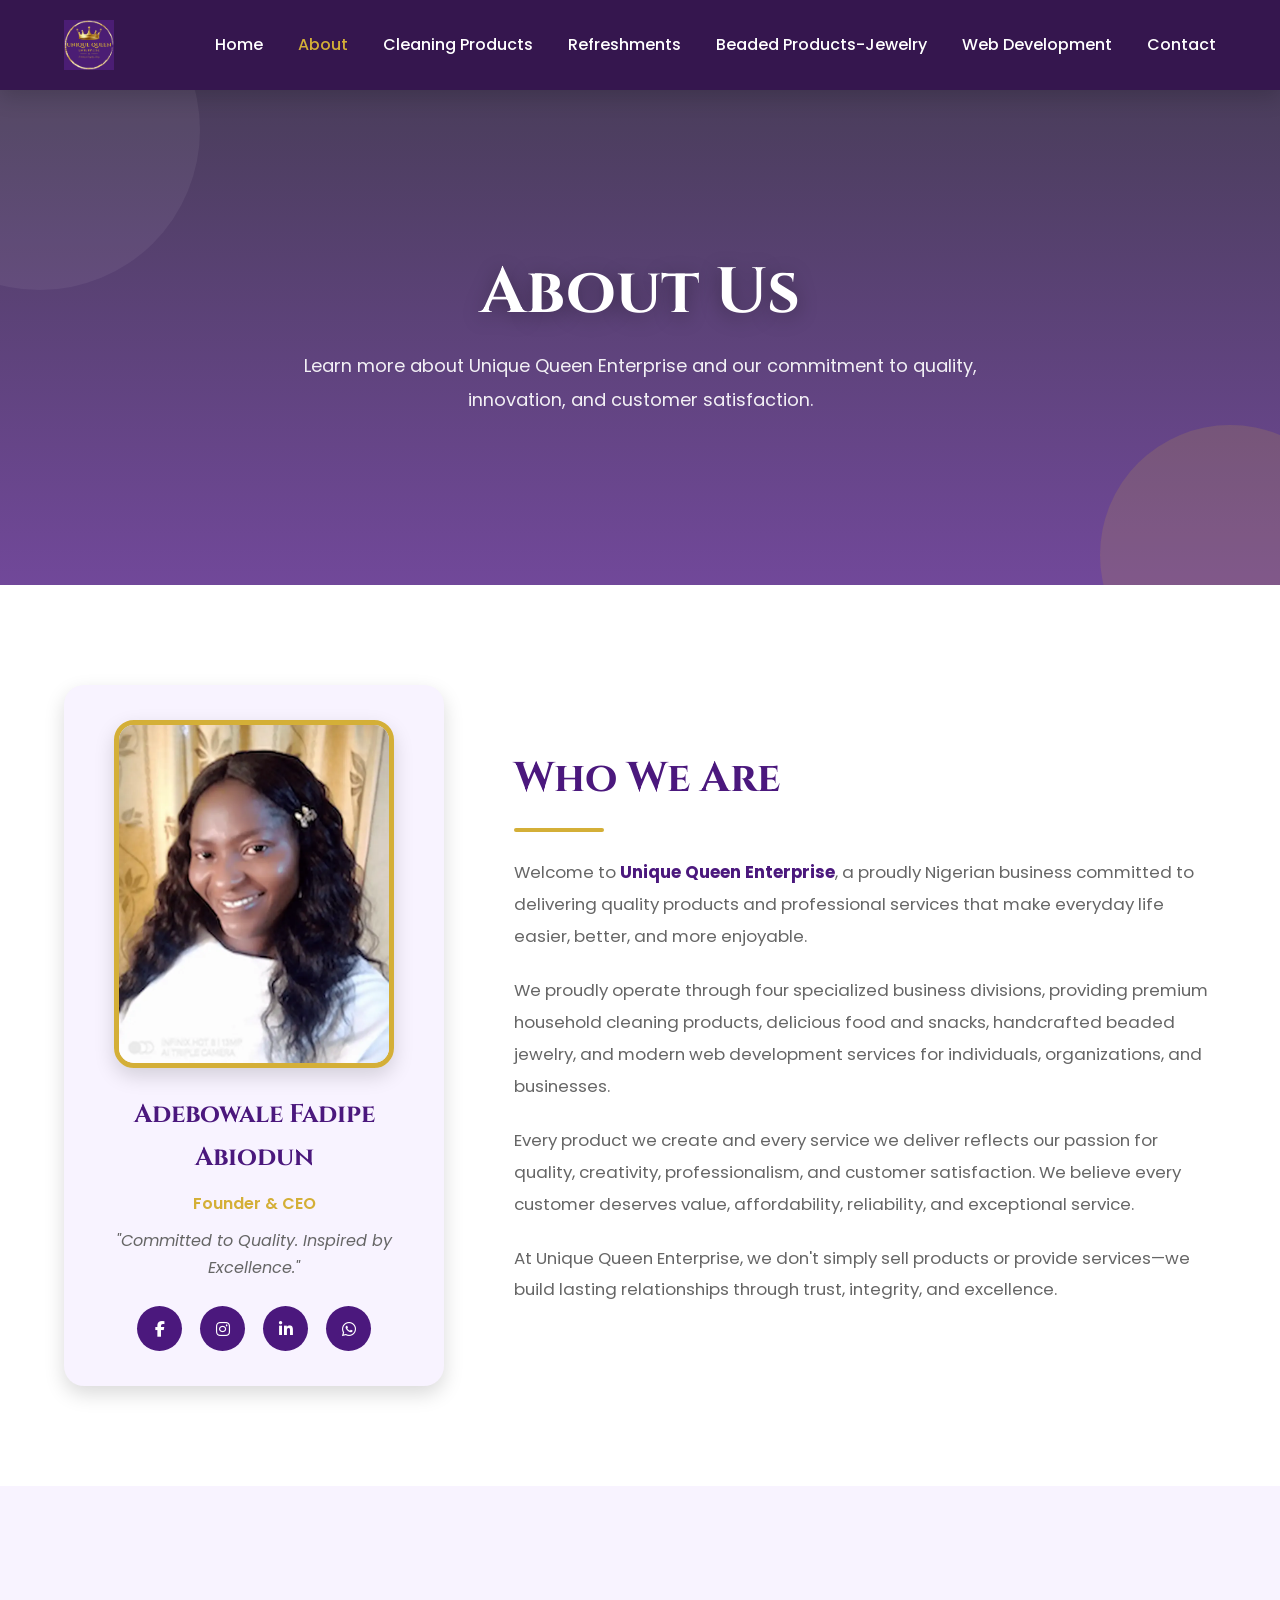
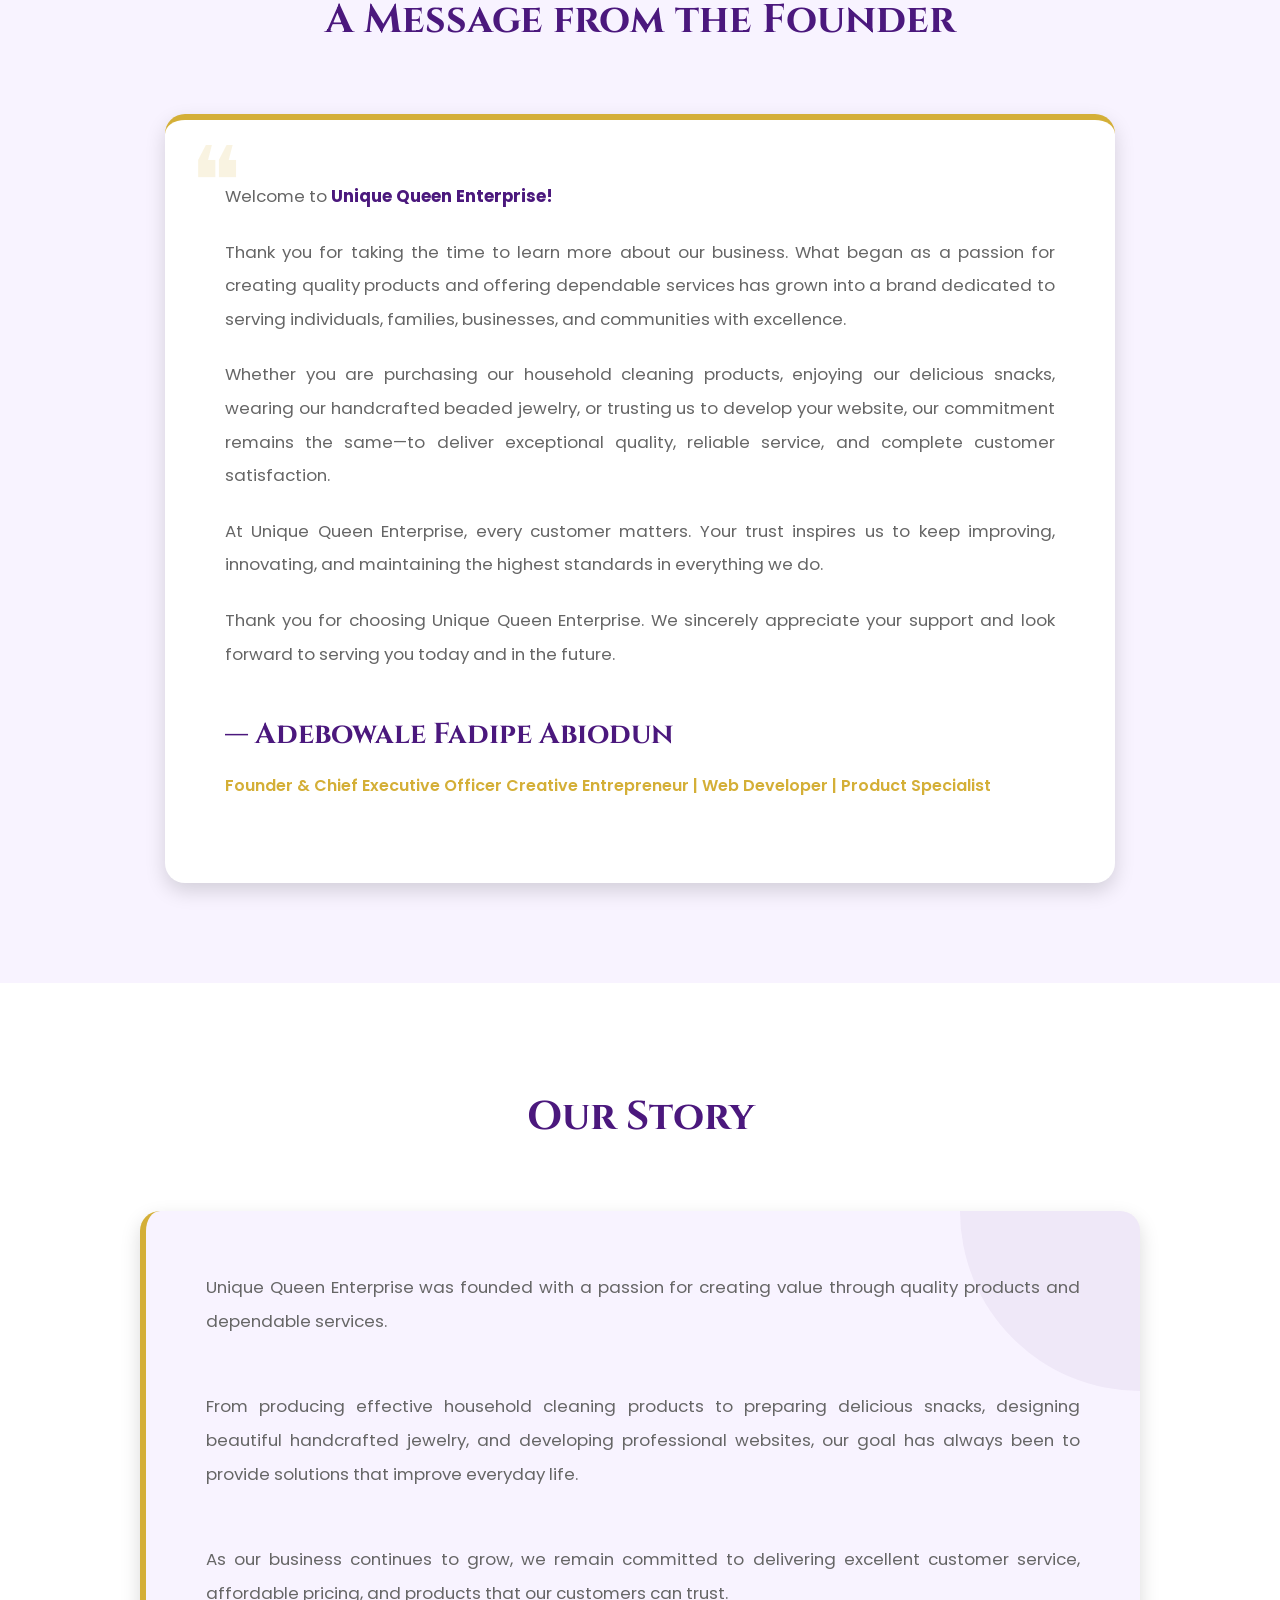
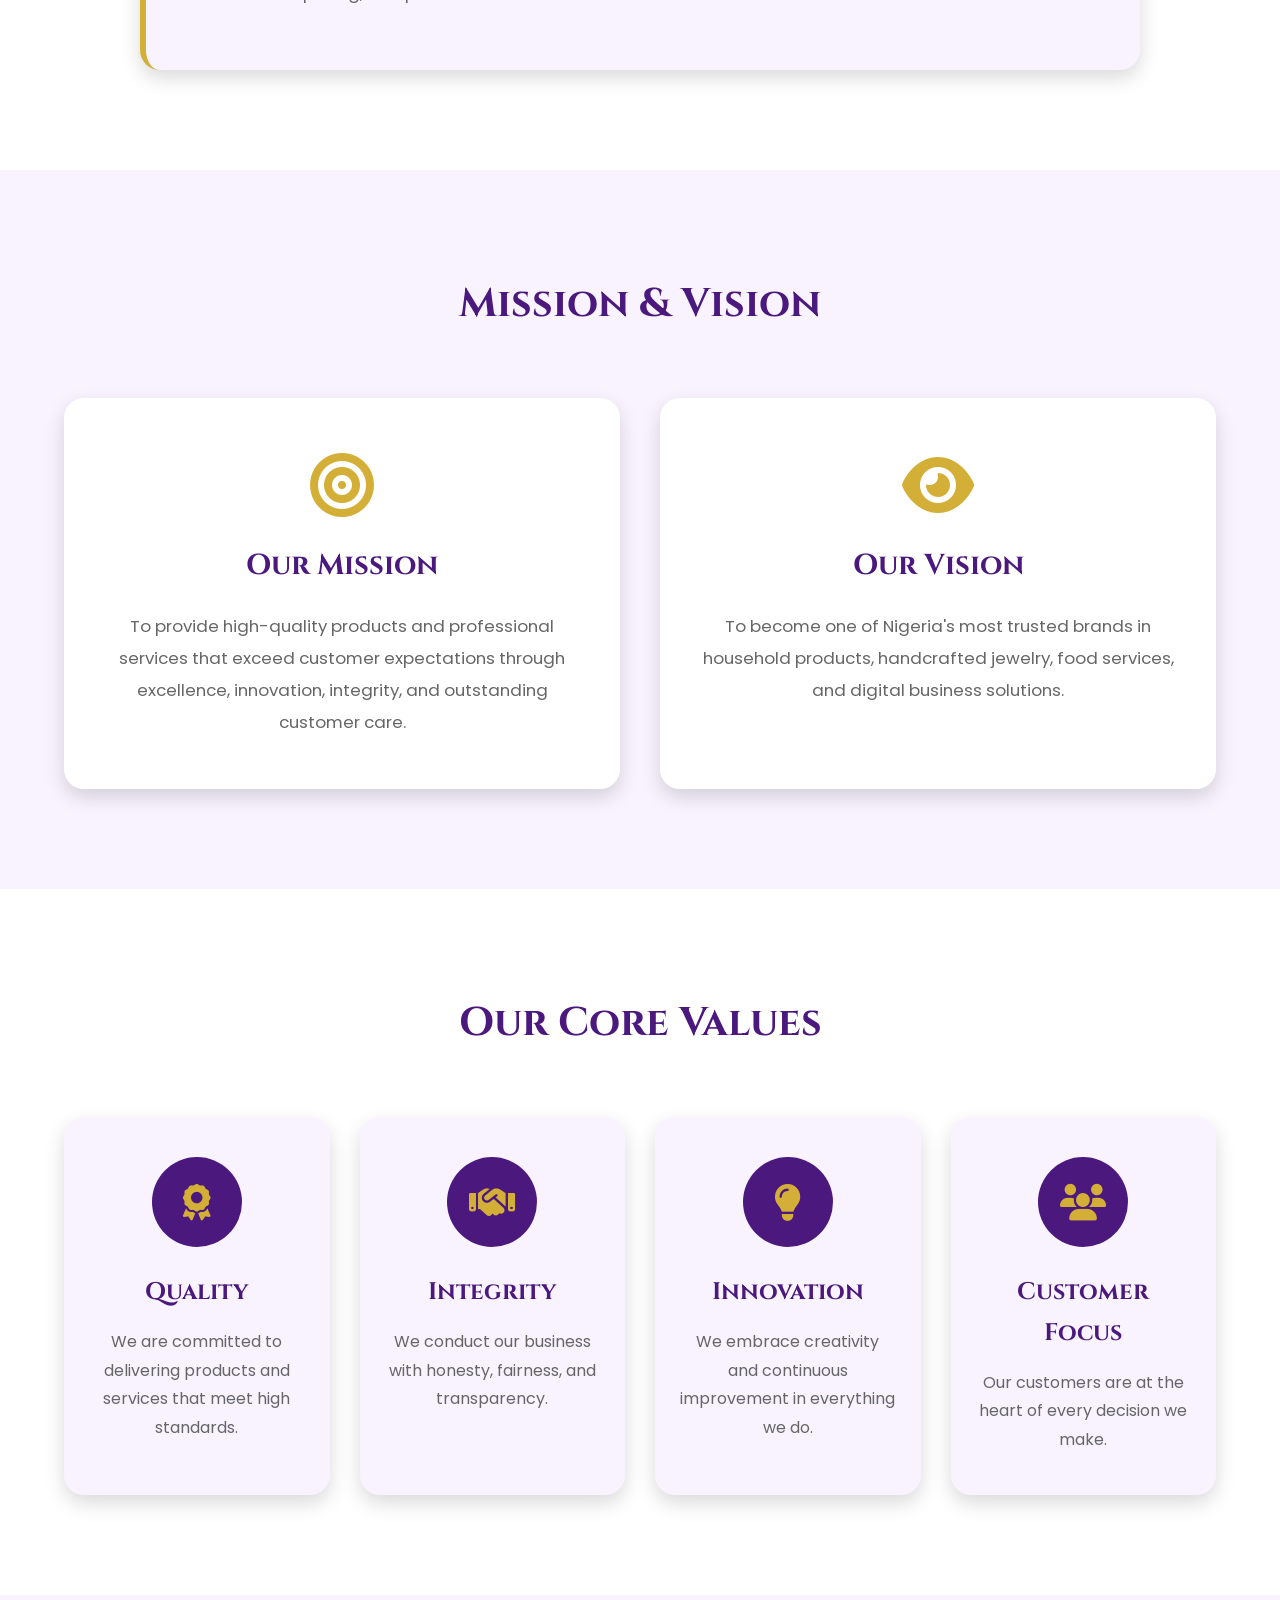
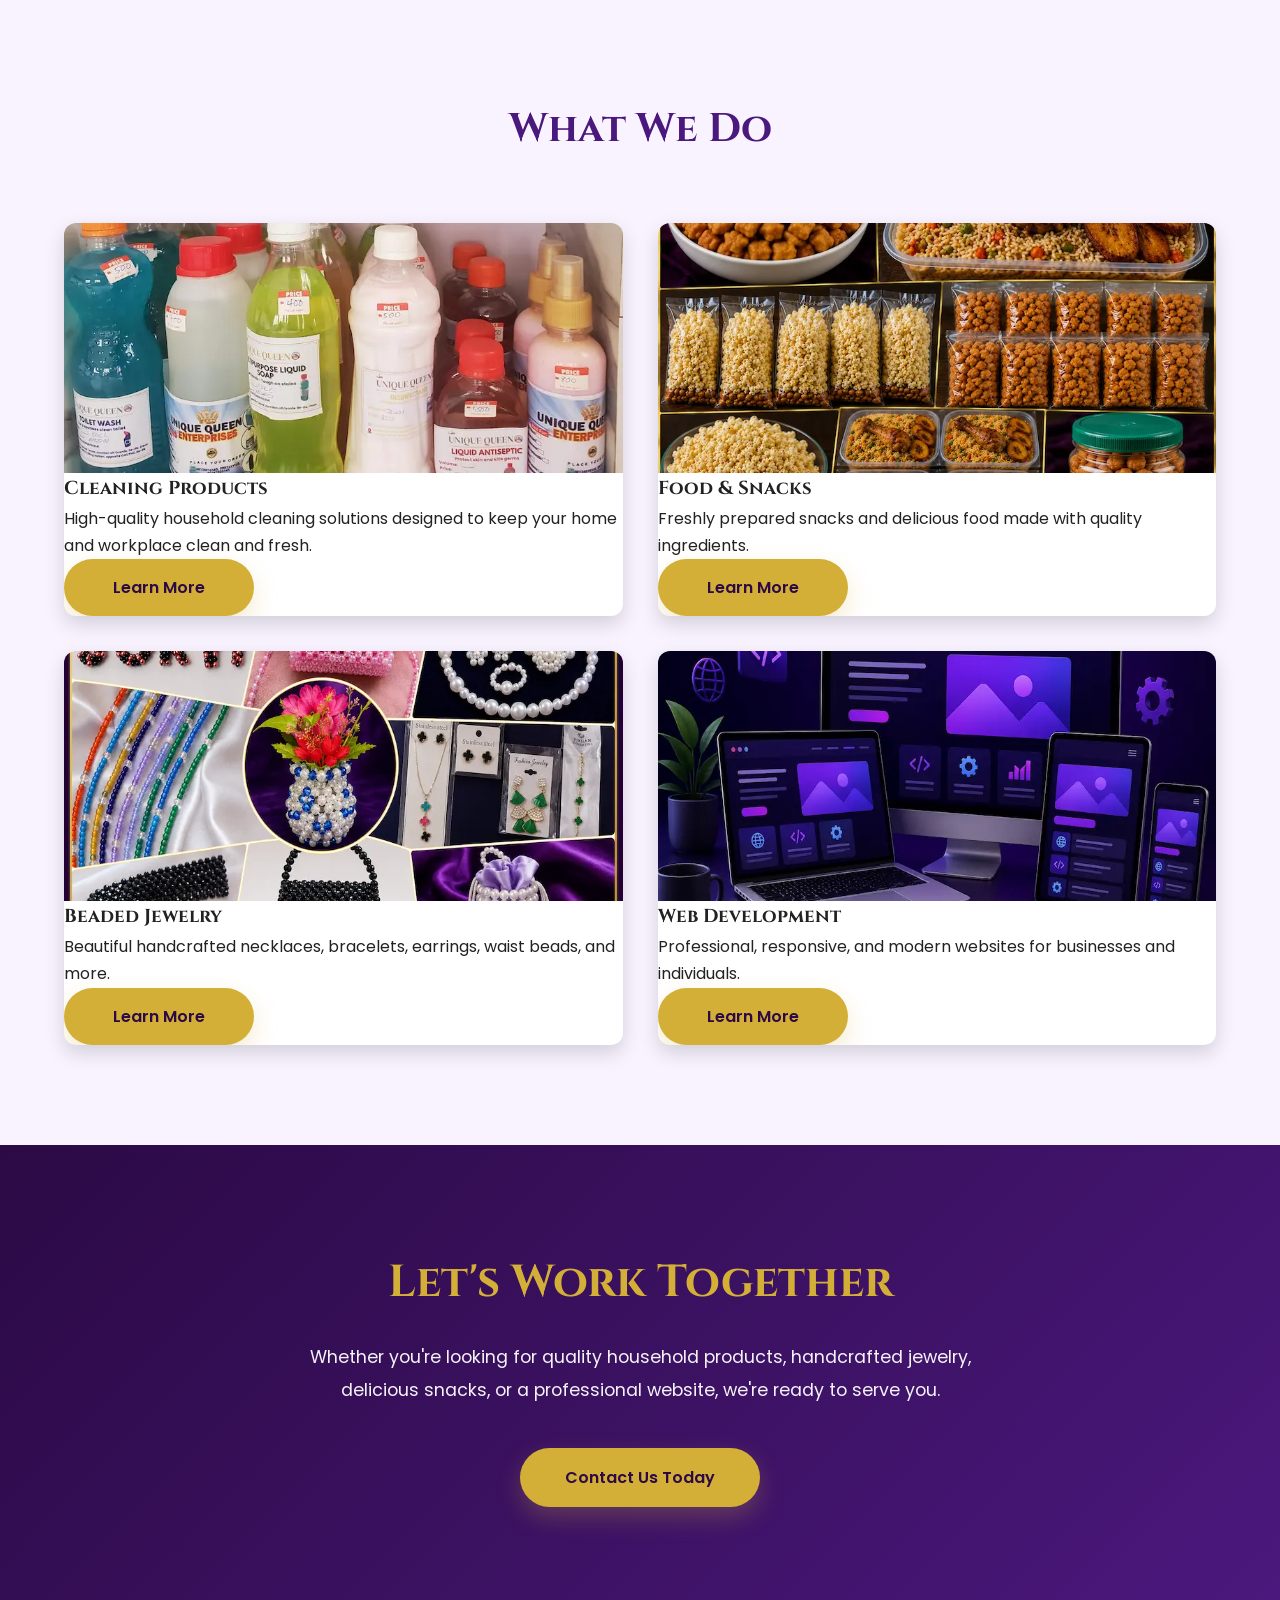
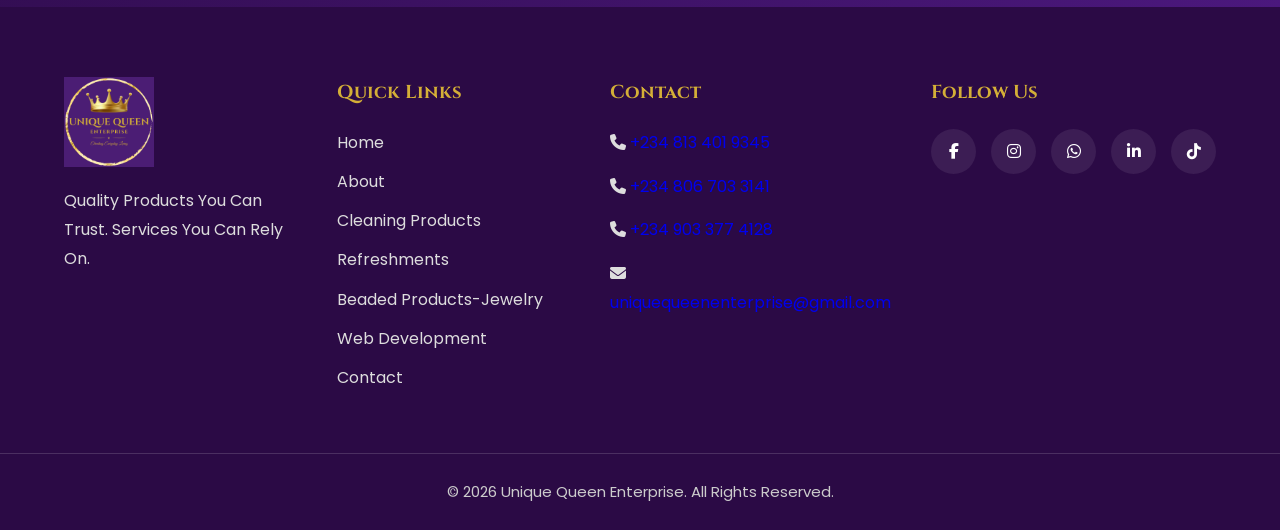
==== commit b1573ff6: "update" ====
--- a/about.html
+++ b/about.html
@@ -55,149 +55,88 @@
                 innovation, and customer satisfaction.
             </p>
         </div>
-
-</section>
-
+    </section>
 <!--======================================
             WHO WE ARE
 =======================================-->
-
-<section class="about section">
-
-    <div class="container about-container">
-
-        <div class="about-image">
-
-            <img src="images/abiodun profile.png"
-                alt="Adebowale Fadipe Abiodun - Founder of Unique Queen Enterprise">
-
-            <h3 class="owner-name">
-                Adebowale Fadipe Abiodun
-            </h3>
-
-            <p class="owner-title">
-                Founder & CEO
-            </p>
-
-            <p class="owner-quote">
-                "Committed to Quality. Inspired by Excellence."
-            </p>
-
-            <div class="owner-social">
-
-                <a href="#" aria-label="Facebook">
-                    <i class="fab fa-facebook-f"></i>
-                </a>
-
-                <a href="#" aria-label="Instagram">
-                    <i class="fab fa-instagram"></i>
-                </a>
-
-                <a href="#" aria-label="LinkedIn">
-                    <i class="fab fa-linkedin-in"></i>
-                </a>
-
-                <a href="#" aria-label="WhatsApp">
-                    <i class="fab fa-whatsapp"></i>
-                </a>
-
-            </div>
-
-        </div>
-
-        <div class="about-text">
-
-            <h2>Who We Are</h2>
-
-            <p>
-
-                Welcome to <strong>Unique Queen Enterprise</strong>,
-                a proudly Nigerian business committed to delivering
-                quality products and professional services that make
-                everyday life easier, better, and more enjoyable.
-
-            </p>
-
-            <p>
-
-                We proudly operate through four specialized business
-                divisions, providing premium household cleaning
-                products, delicious food and snacks, handcrafted
-                beaded jewelry, and modern web development services
-                for individuals, organizations, and businesses.
-
-            </p>
-
-            <p>
-
-                Every product we create and every service we deliver
-                reflects our passion for quality, creativity,
-                professionalism, and customer satisfaction.
-                We believe every customer deserves value,
-                affordability, reliability, and exceptional service.
-
-            </p>
-
-            <p>
-
-                At Unique Queen Enterprise, we don't simply sell
-                products or provide services—we build lasting
-                relationships through trust, integrity,
-                and excellence.
-
-            </p>
-
-        </div>
-
-    </div>
-
-</section>
-
+    <section class="about section">
+        <div class="container about-container">
+            <div class="about-image">
+                <img src="images/abiodun profile.webp" alt="Adebowale Fadipe Abiodun - Founder of Unique Queen Enterprise">
+                <h3 class="owner-name">Adebowale Fadipe Abiodun</h3>
+                <p class="owner-title">Founder & CEO</p>
+                <p class="owner-quote">"Committed to Quality. Inspired by Excellence."</p>
+                <div class="owner-social">
+                    <a href="#" aria-label="Facebook">
+                        <i class="fab fa-facebook-f"></i>
+                    </a>
+                    <a href="#" aria-label="Instagram">
+                        <i class="fab fa-instagram"></i>
+                    </a>
+                    <a href="#" aria-label="LinkedIn">
+                        <i class="fab fa-linkedin-in"></i>
+                    </a>
+                    <a href="#" aria-label="WhatsApp">
+                        <i class="fab fa-whatsapp"></i>
+                    </a>
+                </div>
+            </div>
+            <div class="about-text">
+                <h2>Who We Are</h2>
+                <p>
+                    Welcome to <strong>Unique Queen Enterprise</strong>,
+                    a proudly Nigerian business committed to delivering
+                    quality products and professional services that make
+                    everyday life easier, better, and more enjoyable.
+                </p>
+                <p>
+                    We proudly operate through four specialized business
+                    divisions, providing premium household cleaning
+                    products, delicious food and snacks, handcrafted
+                    beaded jewelry, and modern web development services
+                    for individuals, organizations, and businesses.
+                </p>
+                <p>
+                    Every product we create and every service we deliver
+                    reflects our passion for quality, creativity,
+                    professionalism, and customer satisfaction.
+                    We believe every customer deserves value,
+                    affordability, reliability, and exceptional service.
+                </p>
+                <p>
+                    At Unique Queen Enterprise, we don't simply sell
+                    products or provide services—we build lasting
+                    relationships through trust, integrity,
+                    and excellence.
+                </p>
+            </div>
+        </div>
+    </section>
 <!--======================================
         MESSAGE FROM THE FOUNDER
 =======================================-->
-
-<section class="section founder-message">
-
-    <div class="container">
-
-        <h2 class="section-title">
-
-            A Message from the Founder
-
-        </h2>
-
-        <div class="card">
-
-            <div class="founder-content">
-
-                <p>
-
-                    Welcome to <strong>Unique Queen Enterprise!</strong>
-
-                </p>
-
-                <p>
-
-                    Thank you for taking the time to learn more about our
-                    business. What began as a passion for creating quality
-                    products and offering dependable services has grown into
-                    a brand dedicated to serving individuals, families,
-                    businesses, and communities with excellence.
-
-                </p>
-
-                <p>
-
-                    Whether you are purchasing our household cleaning
-                    products, enjoying our delicious snacks,
-                    wearing our handcrafted beaded jewelry,
-                    or trusting us to develop your website,
-                    our commitment remains the same—to deliver
-                    exceptional quality, reliable service,
-                    and complete customer satisfaction.
-
-                </p>
+    <section class="section founder-message">
+        <div class="container">
+            <h2 class="section-title">A Message from the Founder</h2>
+            <div class="card">
+                <div class="founder-content">
+                    <p>Welcome to <strong>Unique Queen Enterprise!</strong></p>
+                    <p>
+                        Thank you for taking the time to learn more about our
+                        business. What began as a passion for creating quality
+                        products and offering dependable services has grown into
+                        a brand dedicated to serving individuals, families,
+                        businesses, and communities with excellence.
+                    </p>
+                    <p>
+                        Whether you are purchasing our household cleaning
+                        products, enjoying our delicious snacks,
+                        wearing our handcrafted beaded jewelry,
+                        or trusting us to develop your website,
+                        our commitment remains the same—to deliver
+                        exceptional quality, reliable service,
+                        and complete customer satisfaction.
+                    </p>
 
                 <p>
 
@@ -433,7 +372,7 @@
 
             <div class="card">
 
-                <img src="images/cleaning products.jpg"
+                <img src="images/home/card-cleaning products.webp"
                     alt="Cleaning Products">
 
                 <h3>Cleaning Products</h3>
@@ -453,7 +392,7 @@
 
             <div class="card">
 
-                <img src="images/Food and snack.png"
+                <img src="images/home/card-food and snack.webp"
                     alt="Food and Snacks">
 
                 <h3>Food & Snacks</h3>
@@ -473,7 +412,7 @@
 
             <div class="card">
 
-                <img src="images/Bead.png"
+                <img src="images/home/card-bead.webp"
                     alt="Beaded Jewelry">
 
                 <h3>Beaded Jewelry</h3>
@@ -493,7 +432,7 @@
 
             <div class="card">
 
-                <img src="images/web.png"
+                <img src="images/home/card-web.webp"
                     alt="Web Development">
 
                 <h3>Web Development</h3>
--- a/css/style.css
+++ b/css/style.css
@@ -158,7 +158,8 @@
 
 .logo img{
 
-    width:70px;
+    width:50px;
+    height: 50px;
 
 }
 
@@ -246,7 +247,7 @@
 
     background-image:
         linear-gradient(rgba(25,10,45,.78), rgba(75,24,125,.78)),
-        url("../images/heroimage.jpg");
+        url("../images/heroimage.webp");
 
     background-size:cover;
 
@@ -668,12 +669,13 @@
 
     width:100%;
 
-    height:260px;
+    height:250px;
 
     object-fit:cover;
 
     transition:var(--transition);
 
+    display: block;
 }
 
 .card:hover img{
--- a/css/about.css
+++ b/css/about.css
@@ -757,6 +757,9 @@
 
     transition:var(--transition);
 
+    border-radius: 8px 8px 0 0;
+
+    display: block;
 }
 
 .what-we-do .card:hover img{
